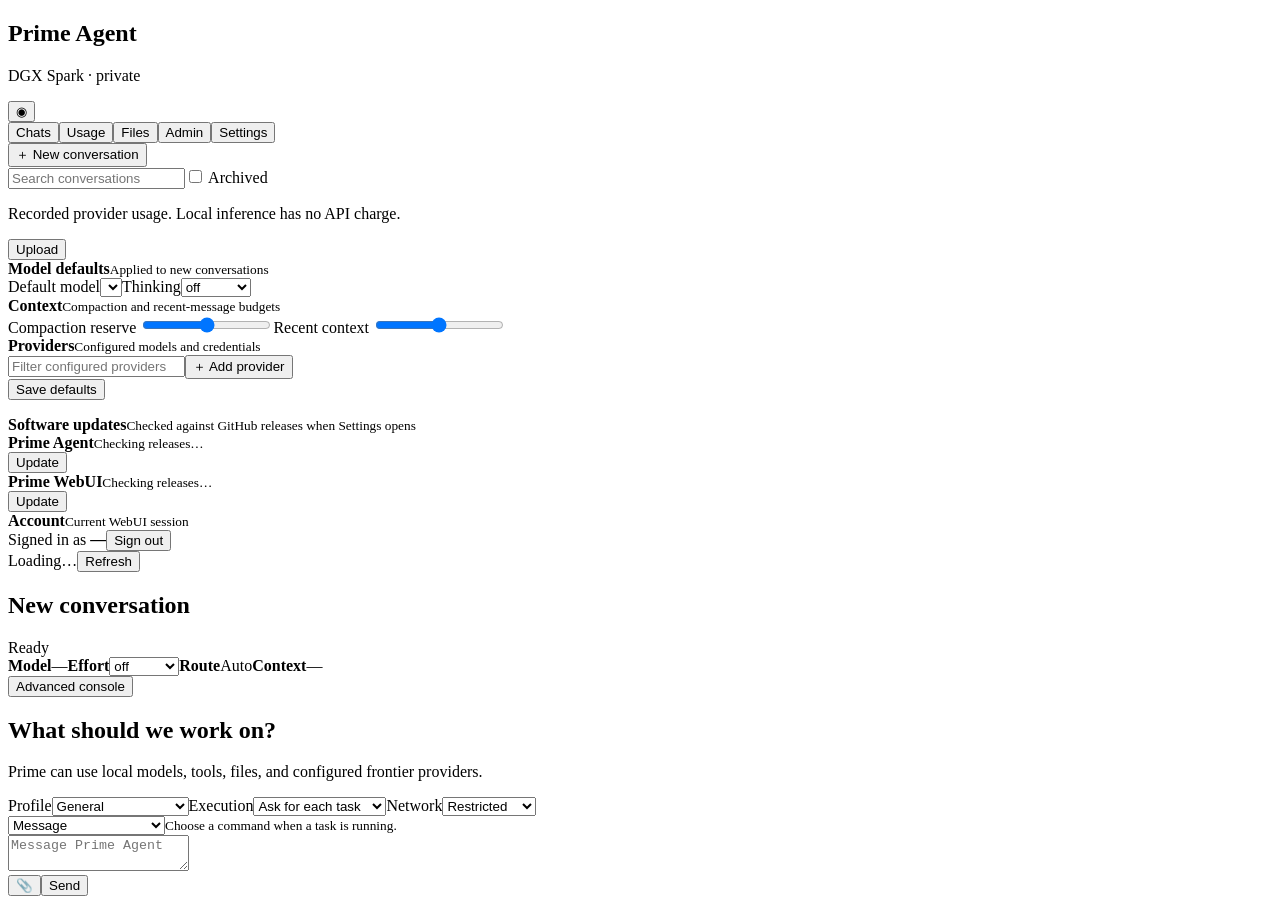
==== deploy/spark/dashboard/index.html @ f4540597 "Add guarded conversation file access" ====
<!doctype html>
<html lang="en"><head><meta charset="utf-8"><meta name="viewport" content="width=device-width,initial-scale=1"><title>Prime Agent</title><link rel="stylesheet" href="/assets/app-v2.css"><link rel="stylesheet" href="/assets/enhancements.css"></head>
<body>
<aside class="sidebar"><header class="brand"><span class="status-dot"></span><div><h1>Prime Agent</h1><p>DGX Spark · private</p></div><button id="activityToggle" title="Background activity">◉ <b id="activityBadge"></b></button></header><section id="monitor" class="monitor"></section><nav class="tabs"><button class="active" data-panel="conversations">Chats</button><button data-panel="usage">Usage</button><button data-panel="files">Files</button><button data-panel="admin">Admin</button><button data-panel="settings">Settings</button></nav><main>
<section id="conversations" class="panel active"><button id="newConversation" class="primary">＋ New conversation</button><div class="filters"><input id="conversationSearch" type="search" placeholder="Search conversations"><label><input id="showArchived" type="checkbox"> Archived</label></div><div id="bulkActions" class="bulk-actions" hidden><span id="bulkCount"></span><button id="bulkArchive">Archive</button><button id="bulkDelete" class="danger">Delete</button></div><div id="conversationList" class="conversation-list"></div></section>
<section id="usage" class="panel"><div id="usageRows"></div><p class="muted">Recorded provider usage. Local inference has no API charge.</p></section>
<section id="files" class="panel"><div class="file-head"><button id="uploadButton">Upload</button><input id="fileInput" type="file" multiple hidden><span id="fileQuota"></span></div><div id="fileList"></div></section>
<section id="admin" class="panel"><div id="adminContent"></div></section>
<section id="settings" class="panel"><div class="admin-section-head"><div><strong>Model defaults</strong><small>Applied to new conversations</small></div></div><div class="settings-card"><label>Default model<select id="model"></select></label><label>Thinking<select id="thinking"><option>off</option><option>minimal</option><option>low</option><option>medium</option><option>high</option><option>xhigh</option><option>max</option></select></label></div><div class="admin-section-head"><div><strong>Context</strong><small>Compaction and recent-message budgets</small></div></div><div class="settings-card range-settings"><label>Compaction reserve <output id="reserveValue"></output><input id="reserve" type="range" min="2048" max="32768" step="32"></label><label>Recent context <output id="recentValue"></output><input id="recent" type="range" min="2048" max="32768" step="32"></label></div><div class="admin-section-head"><div><strong>Providers</strong><small>Configured models and credentials</small></div></div><div class="settings-card"><div class="provider-tools"><input id="providerSearch" type="search" placeholder="Filter configured providers"><button id="addProvider" type="button">＋ Add provider</button></div><div id="providerList"></div><button id="saveSettings" class="primary">Save defaults</button><p id="saveStatus" class="muted"></p></div><section class="update-controls" aria-label="Software updates"><div class="admin-section-head"><div><strong>Software updates</strong><small>Checked against GitHub releases when Settings opens</small></div></div><div id="agentReleaseBanner" class="release-banner" hidden><strong></strong><small></small></div><div class="update-row settings-card"><div><strong>Prime Agent</strong><small id="agentUpdateStatus">Checking releases…</small></div><button id="updateAgent">Update</button></div><div id="webuiReleaseBanner" class="release-banner" hidden><strong></strong><small></small></div><div class="update-row settings-card"><div><strong>Prime WebUI</strong><small id="webuiUpdateStatus">Checking releases…</small></div><button id="updateWebui">Update</button></div></section><div class="admin-section-head"><div><strong>Account</strong><small>Current WebUI session</small></div></div><div class="settings-card account-row"><span>Signed in as <strong id="settingsIdentity">—</strong></span><button id="logout">Sign out</button></div></section>
</main><footer><span id="updated">Loading…</span><button id="refresh">Refresh</button></footer></aside><div id="sidebarResize" class="sidebar-resize" role="separator" aria-label="Resize sidebar" aria-orientation="vertical" aria-valuemin="260" aria-valuemax="700" aria-valuenow="370" tabindex="0" title="Drag to resize · double-click to reset"></div>
<section class="chat"><header class="chat-head"><div class="chat-heading"><h2 id="chatTitle">New conversation</h2><span id="chatMeta">Ready</span><div id="chatConfig" class="chat-config" aria-label="Active conversation configuration"><span class="config-pill"><b>Model</b><span id="activeModel">—</span></span><label class="config-pill effort-control"><b>Effort</b><select id="activeEffort" aria-label="Active conversation effort"><option>off</option><option>minimal</option><option>low</option><option>medium</option><option>high</option><option>xhigh</option><option>max</option></select></label><span class="config-pill" id="routePill" title="Routing is selected when the next message starts"><b>Route</b><span id="activeRoute">Auto</span></span><span class="config-pill"><b>Context</b><span id="activeContext">—</span></span></div></div><div class="chat-head-actions"><button id="renameConversation" hidden>Rename</button><button id="openConsole">Advanced console</button></div></header><div id="messages" class="messages"><div class="empty"><h2>What should we work on?</h2><p>Prime can use local models, tools, files, and configured frontier providers.</p></div></div><div id="attachments" class="attachments"></div><form id="composer"><div class="task-policy-row"><label>Profile<select id="taskProfile"><option value="general">General</option><option value="development">Development</option><option value="cad">CAD / 3D</option><option value="finance">Finance</option><option value="network-operations">Network operations</option><option value="review">Read-only review</option></select></label><label>Execution<select id="executionMode"><option value="prompt">Ask for each task</option><option value="task">Allow this task</option><option value="login">Allow until sign out</option><option value="deny">Deny</option></select></label><label>Network<select id="networkMode"><option value="restricted">Restricted</option><option value="internet">Internet</option><option value="lan">LAN / VPN</option><option value="full">Full network</option></select></label></div><div class="command-row"><select id="commandSelect" aria-label="Message command"><option value="message">Message</option><option value="steer">/steer · redirect now</option><option value="follow-up">/follow-up · queue next</option><option value="stop">/stop · end task</option></select><small id="commandHint">Choose a command when a task is running.</small></div><textarea id="prompt" rows="2" placeholder="Message Prime Agent" aria-label="Message Prime Agent"></textarea><div><button id="attachButton" type="button">📎</button><button id="stopTask" type="button" hidden>Stop</button><button class="send" type="submit">Send</button></div></form></section>
<section id="activityWindow" class="activity-window" hidden><header id="activityHandle"><div><strong>Background activity</strong><span id="activitySummary"></span></div><button id="activityMinimize">−</button></header><nav id="activityTabs"></nav><div id="activityBody"></div></section>
<dialog id="consoleDialog"><header><strong>Advanced Prime console</strong><button id="closeConsole">Close</button></header><iframe title="Advanced Prime console" data-src="/terminal/"></iframe></dialog><dialog id="previewDialog"><header><strong id="previewTitle">Preview</strong><button id="closePreview">Close</button></header><div id="previewBody"></div></dialog><dialog id="providerDialog" class="provider-dialog"><header><div><strong>Add or configure provider</strong><small>Credentials are write-only and never returned to the browser</small></div><button id="closeProviderDialog">Close</button></header><div class="provider-dialog-body"><input id="providerCatalogSearch" type="search" placeholder="Search all Prime providers"><div id="providerCatalog"></div><form id="providerForm" hidden><button id="providerBack" type="button">← All providers</button><div id="providerFormFields"></div><button class="primary" type="submit">Save provider</button><p id="providerFormStatus" class="muted"></p></form></div></dialog>
<dialog id="routingDialog" class="routing-dialog"><header><div><strong id="routingDialogTitle">Routing rule</strong><small>Routes requests only; it never grants execution or network access</small></div><button id="closeRoutingDialog" type="button">Close</button></header><form id="routingForm"><label>Name<input id="routingName" maxlength="80" required></label><div class="routing-form-grid"><label>Priority<input id="routingPriority" type="number" min="0" max="1000" value="500" required></label><label>Apply when<select id="routingScope"><option value="always">Always</option><option value="nemotron-default">Nemotron is default</option></select></label></div><label>Target model<select id="routingTarget" required></select></label><label>Trigger phrases<textarea id="routingTriggers" rows="8" maxlength="2500" placeholder="One literal phrase per line" required></textarea></label><label class="routing-enabled"><input id="routingEnabled" type="checkbox" checked> Enabled</label><div class="dialog-actions"><button id="cancelRouting" type="button">Cancel</button><button class="primary" type="submit">Save rule</button></div><p id="routingFormStatus" class="muted"></p></form></dialog>
<div id="conversationMenu" class="menu" hidden><button data-action="rename">Rename</button><button data-action="pin">Pin / unpin</button><button data-action="archive">Archive / restore</button><button data-action="duplicate">Duplicate</button><button data-action="export">Export</button><button data-action="delete" class="danger">Delete</button></div>
<dialog id="localPathDialog" class="routing-dialog local-path-dialog"><header><div><strong>Conversation files &amp; directories</strong><small>Read-only Spark-local access for this conversation</small></div><button id="closeLocalPathDialog" type="button">Close</button></header><form id="localPathForm"><label>Absolute paths<textarea id="localPaths" rows="9" maxlength="4200" placeholder="One Spark-local file or directory per line"></textarea></label><p class="muted">Up to eight paths under /home, /mnt, /media, /srv, or /opt. Credential and Prime state directories are blocked. Each task requires confirmation.</p><div class="dialog-actions"><button id="cancelLocalPaths" type="button">Cancel</button><button class="primary" type="submit">Save access</button></div><p id="localPathStatus" class="muted"></p></form></dialog>
<script src="/assets/app-v2.js"></script></body></html>
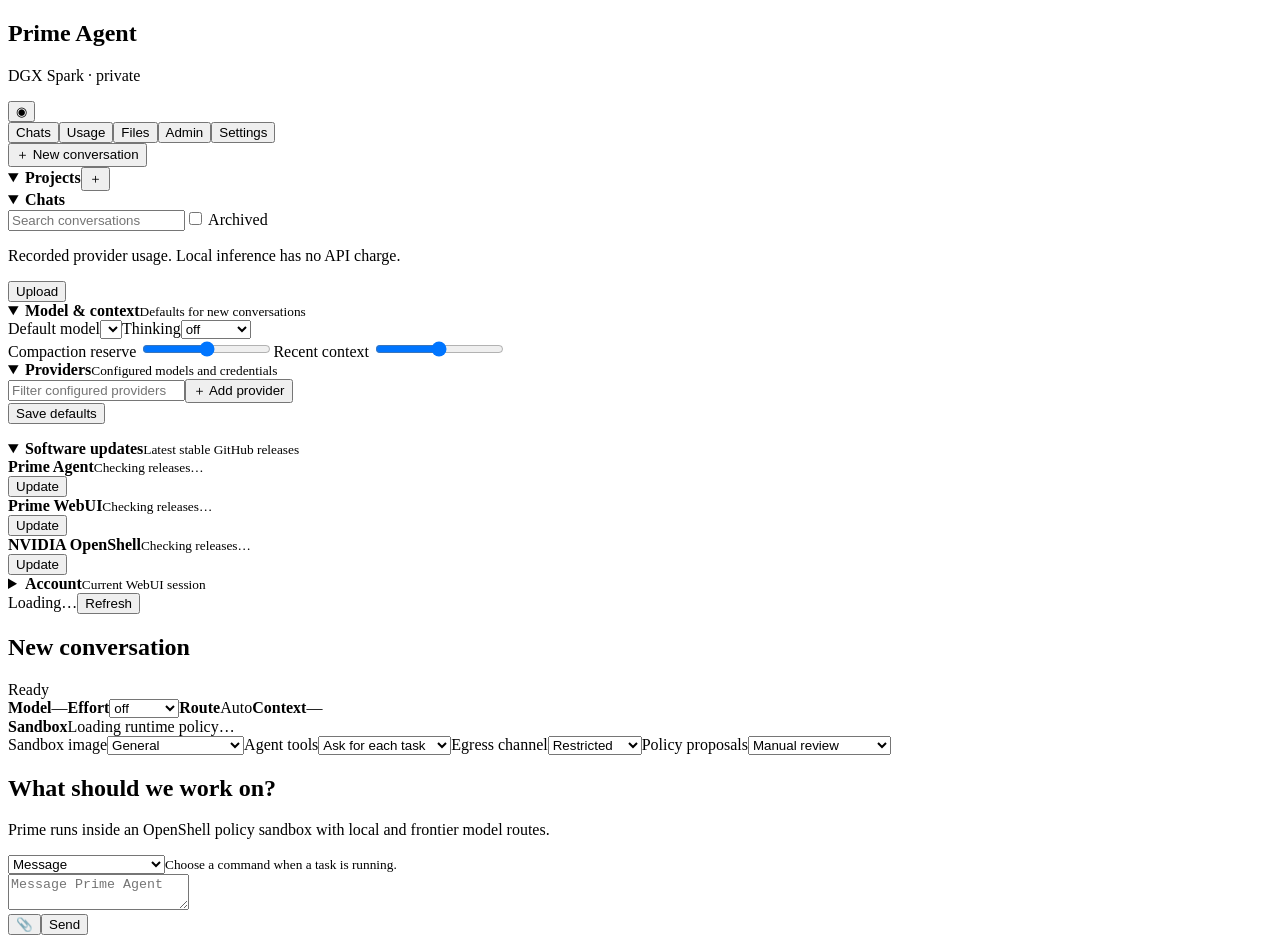
==== commit 8cb7e330: "Prepare OpenShell v0.5.0 release" ====
--- a/deploy/spark/dashboard/index.html
+++ b/deploy/spark/dashboard/index.html
@@ -2,16 +2,18 @@
 <html lang="en"><head><meta charset="utf-8"><meta name="viewport" content="width=device-width,initial-scale=1"><title>Prime Agent</title><link rel="stylesheet" href="/assets/app-v2.css"><link rel="stylesheet" href="/assets/enhancements.css"></head>
 <body>
 <aside class="sidebar"><header class="brand"><span class="status-dot"></span><div><h1>Prime Agent</h1><p>DGX Spark · private</p></div><button id="activityToggle" title="Background activity">◉ <b id="activityBadge"></b></button></header><section id="monitor" class="monitor"></section><nav class="tabs"><button class="active" data-panel="conversations">Chats</button><button data-panel="usage">Usage</button><button data-panel="files">Files</button><button data-panel="admin">Admin</button><button data-panel="settings">Settings</button></nav><main>
-<section id="conversations" class="panel active"><button id="newConversation" class="primary">＋ New conversation</button><div class="filters"><input id="conversationSearch" type="search" placeholder="Search conversations"><label><input id="showArchived" type="checkbox"> Archived</label></div><div id="bulkActions" class="bulk-actions" hidden><span id="bulkCount"></span><button id="bulkArchive">Archive</button><button id="bulkDelete" class="danger">Delete</button></div><div id="conversationList" class="conversation-list"></div></section>
+<section id="conversations" class="panel active"><button id="newConversation" class="primary">＋ New conversation</button><details class="sidebar-collapse" data-collapse-key="sidebar-projects" open><summary class="sidebar-section-head"><strong>Projects</strong><button id="newProject" title="New project">＋</button></summary><div id="projectList" class="project-list"></div></details><details class="sidebar-collapse" data-collapse-key="sidebar-chats" open><summary class="sidebar-section-head chat-section-head"><strong id="chatListTitle">Chats</strong><button id="showAllChats" hidden>All chats</button></summary><div class="filters"><input id="conversationSearch" type="search" placeholder="Search conversations"><label><input id="showArchived" type="checkbox"> Archived</label></div><div id="bulkActions" class="bulk-actions" hidden><span id="bulkCount"></span><button id="bulkArchive">Archive</button><button id="bulkDelete" class="danger">Delete</button></div><div id="conversationList" class="conversation-list"></div></details></section>
 <section id="usage" class="panel"><div id="usageRows"></div><p class="muted">Recorded provider usage. Local inference has no API charge.</p></section>
 <section id="files" class="panel"><div class="file-head"><button id="uploadButton">Upload</button><input id="fileInput" type="file" multiple hidden><span id="fileQuota"></span></div><div id="fileList"></div></section>
 <section id="admin" class="panel"><div id="adminContent"></div></section>
-<section id="settings" class="panel"><div class="admin-section-head"><div><strong>Model defaults</strong><small>Applied to new conversations</small></div></div><div class="settings-card"><label>Default model<select id="model"></select></label><label>Thinking<select id="thinking"><option>off</option><option>minimal</option><option>low</option><option>medium</option><option>high</option><option>xhigh</option><option>max</option></select></label></div><div class="admin-section-head"><div><strong>Context</strong><small>Compaction and recent-message budgets</small></div></div><div class="settings-card range-settings"><label>Compaction reserve <output id="reserveValue"></output><input id="reserve" type="range" min="2048" max="32768" step="32"></label><label>Recent context <output id="recentValue"></output><input id="recent" type="range" min="2048" max="32768" step="32"></label></div><div class="admin-section-head"><div><strong>Providers</strong><small>Configured models and credentials</small></div></div><div class="settings-card"><div class="provider-tools"><input id="providerSearch" type="search" placeholder="Filter configured providers"><button id="addProvider" type="button">＋ Add provider</button></div><div id="providerList"></div><button id="saveSettings" class="primary">Save defaults</button><p id="saveStatus" class="muted"></p></div><section class="update-controls" aria-label="Software updates"><div class="admin-section-head"><div><strong>Software updates</strong><small>Checked against GitHub releases when Settings opens</small></div></div><div id="agentReleaseBanner" class="release-banner" hidden><strong></strong><small></small></div><div class="update-row settings-card"><div><strong>Prime Agent</strong><small id="agentUpdateStatus">Checking releases…</small></div><button id="updateAgent">Update</button></div><div id="webuiReleaseBanner" class="release-banner" hidden><strong></strong><small></small></div><div class="update-row settings-card"><div><strong>Prime WebUI</strong><small id="webuiUpdateStatus">Checking releases…</small></div><button id="updateWebui">Update</button></div></section><div class="admin-section-head"><div><strong>Account</strong><small>Current WebUI session</small></div></div><div class="settings-card account-row"><span>Signed in as <strong id="settingsIdentity">—</strong></span><button id="logout">Sign out</button></div></section>
+<section id="settings" class="panel"><details class="collapsible-group" data-collapse-key="settings-model" open><summary><span><strong>Model &amp; context</strong><small>Defaults for new conversations</small></span></summary><div class="collapsible-body"><div class="settings-card"><label>Default model<select id="model"></select></label><label>Thinking<select id="thinking"><option>off</option><option>minimal</option><option>low</option><option>medium</option><option>high</option><option>xhigh</option><option>max</option></select></label></div><div class="settings-card range-settings"><label>Compaction reserve <output id="reserveValue"></output><input id="reserve" type="range" min="2048" max="32768" step="32"></label><label>Recent context <output id="recentValue"></output><input id="recent" type="range" min="2048" max="32768" step="32"></label></div></div></details><details class="collapsible-group" data-collapse-key="settings-providers" open><summary><span><strong>Providers</strong><small>Configured models and credentials</small></span></summary><div class="collapsible-body"><div class="settings-card"><div class="provider-tools"><input id="providerSearch" type="search" placeholder="Filter configured providers"><button id="addProvider" type="button">＋ Add provider</button></div><div id="providerList"></div><button id="saveSettings" class="primary">Save defaults</button><p id="saveStatus" class="muted"></p></div></div></details><details class="collapsible-group update-controls" data-collapse-key="settings-updates" aria-label="Software updates" open><summary><span><strong>Software updates</strong><small>Latest stable GitHub releases</small></span></summary><div class="collapsible-body"><div id="agentReleaseBanner" class="release-banner" hidden><strong></strong><small></small></div><div class="update-row settings-card"><div><strong>Prime Agent</strong><small id="agentUpdateStatus">Checking releases…</small></div><button id="updateAgent">Update</button></div><div id="webuiReleaseBanner" class="release-banner" hidden><strong></strong><small></small></div><div class="update-row settings-card"><div><strong>Prime WebUI</strong><small id="webuiUpdateStatus">Checking releases…</small></div><button id="updateWebui">Update</button></div><div id="openshellReleaseBanner" class="release-banner" hidden><strong></strong><small></small></div><div class="update-row settings-card"><div><strong>NVIDIA OpenShell</strong><small id="openshellUpdateStatus">Checking releases…</small></div><button id="updateOpenshell">Update</button></div></div></details><details class="collapsible-group" data-collapse-key="settings-account"><summary><span><strong>Account</strong><small>Current WebUI session</small></span></summary><div class="collapsible-body"><div class="settings-card account-row"><span>Signed in as <strong id="settingsIdentity">—</strong></span><button id="logout">Sign out</button></div></div></details></section>
 </main><footer><span id="updated">Loading…</span><button id="refresh">Refresh</button></footer></aside><div id="sidebarResize" class="sidebar-resize" role="separator" aria-label="Resize sidebar" aria-orientation="vertical" aria-valuemin="260" aria-valuemax="700" aria-valuenow="370" tabindex="0" title="Drag to resize · double-click to reset"></div>
-<section class="chat"><header class="chat-head"><div class="chat-heading"><h2 id="chatTitle">New conversation</h2><span id="chatMeta">Ready</span><div id="chatConfig" class="chat-config" aria-label="Active conversation configuration"><span class="config-pill"><b>Model</b><span id="activeModel">—</span></span><label class="config-pill effort-control"><b>Effort</b><select id="activeEffort" aria-label="Active conversation effort"><option>off</option><option>minimal</option><option>low</option><option>medium</option><option>high</option><option>xhigh</option><option>max</option></select></label><span class="config-pill" id="routePill" title="Routing is selected when the next message starts"><b>Route</b><span id="activeRoute">Auto</span></span><span class="config-pill"><b>Context</b><span id="activeContext">—</span></span></div></div><div class="chat-head-actions"><button id="renameConversation" hidden>Rename</button><button id="openConsole">Advanced console</button></div></header><div id="messages" class="messages"><div class="empty"><h2>What should we work on?</h2><p>Prime can use local models, tools, files, and configured frontier providers.</p></div></div><div id="attachments" class="attachments"></div><form id="composer"><div class="task-policy-row"><label>Profile<select id="taskProfile"><option value="general">General</option><option value="development">Development</option><option value="cad">CAD / 3D</option><option value="finance">Finance</option><option value="network-operations">Network operations</option><option value="review">Read-only review</option></select></label><label>Execution<select id="executionMode"><option value="prompt">Ask for each task</option><option value="task">Allow this task</option><option value="login">Allow until sign out</option><option value="deny">Deny</option></select></label><label>Network<select id="networkMode"><option value="restricted">Restricted</option><option value="internet">Internet</option><option value="lan">LAN / VPN</option><option value="full">Full network</option></select></label></div><div class="command-row"><select id="commandSelect" aria-label="Message command"><option value="message">Message</option><option value="steer">/steer · redirect now</option><option value="follow-up">/follow-up · queue next</option><option value="stop">/stop · end task</option></select><small id="commandHint">Choose a command when a task is running.</small></div><textarea id="prompt" rows="2" placeholder="Message Prime Agent" aria-label="Message Prime Agent"></textarea><div><button id="attachButton" type="button">📎</button><button id="stopTask" type="button" hidden>Stop</button><button class="send" type="submit">Send</button></div></form></section>
+<section class="chat"><header class="chat-head"><div class="chat-heading"><h2 id="chatTitle">New conversation</h2><span id="chatMeta">Ready</span><div id="chatConfig" class="chat-config" aria-label="Active conversation configuration"><span class="config-pill"><b>Model</b><span id="activeModel">—</span></span><label class="config-pill effort-control"><b>Effort</b><select id="activeEffort" aria-label="Active conversation effort"><option>off</option><option>minimal</option><option>low</option><option>medium</option><option>high</option><option>xhigh</option><option>max</option></select></label><span class="config-pill" id="routePill" title="Routing is selected when the next message starts"><b>Route</b><span id="activeRoute">Auto</span></span><span class="config-pill"><b>Context</b><span id="activeContext">—</span></span></div></div><div class="chat-head-actions"><button id="renameConversation" hidden>Rename</button><button id="openConsole" hidden>Advanced console</button></div></header><div class="conversation-toolbar" aria-label="Conversation controls"><div id="sandboxStatus" class="sandbox-status" role="status"><strong>Sandbox</strong><span>Loading runtime policy…</span></div><div class="task-policy-row"><label>Sandbox image<select id="taskProfile"><option value="general">General</option><option value="development">Development</option><option value="cad">CAD / 3D</option><option value="finance">Finance</option><option value="network-operations">Network operations</option><option value="review">Read-only review</option></select></label><label>Agent tools<select id="executionMode"><option value="prompt">Ask for each task</option><option value="task">Allow this task</option><option value="login">Allow until sign out</option><option value="deny">Deny</option></select></label><label>Egress channel<select id="networkMode"><option value="restricted">Restricted</option><option value="internet">Internet</option><option value="lan">LAN / VPN</option><option value="full">Full network</option></select></label><label>Policy proposals<select id="approvalMode"><option value="manual">Manual review</option><option value="auto">Auto if proof is clean</option></select></label></div></div><div id="messages" class="messages"><div class="empty"><h2>What should we work on?</h2><p>Prime runs inside an OpenShell policy sandbox with local and frontier model routes.</p></div></div><div id="attachments" class="attachments"></div><form id="composer"><div class="command-row"><select id="commandSelect" aria-label="Message command"><option value="message">Message</option><option value="steer">/steer · redirect now</option><option value="follow-up">/follow-up · queue next</option><option value="stop">/stop · end task</option></select><small id="commandHint">Choose a command when a task is running.</small></div><textarea id="prompt" rows="2" placeholder="Message Prime Agent" aria-label="Message Prime Agent"></textarea><div><button id="attachButton" type="button">📎</button><button id="stopTask" type="button" hidden>Stop</button><button class="send" type="submit">Send</button></div></form></section>
 <section id="activityWindow" class="activity-window" hidden><header id="activityHandle"><div><strong>Background activity</strong><span id="activitySummary"></span></div><button id="activityMinimize">−</button></header><nav id="activityTabs"></nav><div id="activityBody"></div></section>
 <dialog id="consoleDialog"><header><strong>Advanced Prime console</strong><button id="closeConsole">Close</button></header><iframe title="Advanced Prime console" data-src="/terminal/"></iframe></dialog><dialog id="previewDialog"><header><strong id="previewTitle">Preview</strong><button id="closePreview">Close</button></header><div id="previewBody"></div></dialog><dialog id="providerDialog" class="provider-dialog"><header><div><strong>Add or configure provider</strong><small>Credentials are write-only and never returned to the browser</small></div><button id="closeProviderDialog">Close</button></header><div class="provider-dialog-body"><input id="providerCatalogSearch" type="search" placeholder="Search all Prime providers"><div id="providerCatalog"></div><form id="providerForm" hidden><button id="providerBack" type="button">← All providers</button><div id="providerFormFields"></div><button class="primary" type="submit">Save provider</button><p id="providerFormStatus" class="muted"></p></form></div></dialog>
 <dialog id="routingDialog" class="routing-dialog"><header><div><strong id="routingDialogTitle">Routing rule</strong><small>Routes requests only; it never grants execution or network access</small></div><button id="closeRoutingDialog" type="button">Close</button></header><form id="routingForm"><label>Name<input id="routingName" maxlength="80" required></label><div class="routing-form-grid"><label>Priority<input id="routingPriority" type="number" min="0" max="1000" value="500" required></label><label>Apply when<select id="routingScope"><option value="always">Always</option><option value="nemotron-default">Nemotron is default</option></select></label></div><label>Target model<select id="routingTarget" required></select></label><label>Trigger phrases<textarea id="routingTriggers" rows="8" maxlength="2500" placeholder="One literal phrase per line" required></textarea></label><label class="routing-enabled"><input id="routingEnabled" type="checkbox" checked> Enabled</label><div class="dialog-actions"><button id="cancelRouting" type="button">Cancel</button><button class="primary" type="submit">Save rule</button></div><p id="routingFormStatus" class="muted"></p></form></dialog>
-<div id="conversationMenu" class="menu" hidden><button data-action="rename">Rename</button><button data-action="pin">Pin / unpin</button><button data-action="archive">Archive / restore</button><button data-action="duplicate">Duplicate</button><button data-action="export">Export</button><button data-action="delete" class="danger">Delete</button></div>
-<dialog id="localPathDialog" class="routing-dialog local-path-dialog"><header><div><strong>Conversation files &amp; directories</strong><small>Read-only Spark-local access for this conversation</small></div><button id="closeLocalPathDialog" type="button">Close</button></header><form id="localPathForm"><label>Absolute paths<textarea id="localPaths" rows="9" maxlength="4200" placeholder="One Spark-local file or directory per line"></textarea></label><p class="muted">Up to eight paths under /home, /mnt, /media, /srv, or /opt. Credential and Prime state directories are blocked. Each task requires confirmation.</p><div class="dialog-actions"><button id="cancelLocalPaths" type="button">Cancel</button><button class="primary" type="submit">Save access</button></div><p id="localPathStatus" class="muted"></p></form></dialog>
+<div id="conversationMenu" class="menu" hidden><button data-action="rename">Rename</button><button data-action="promote">Add to project…</button><button data-action="remove-project">Remove from project</button><button data-action="pin">Pin / unpin</button><button data-action="archive">Archive / restore</button><button data-action="duplicate">Duplicate</button><button data-action="export">Export</button><button data-action="delete" class="danger">Delete</button></div><div id="projectMenu" class="menu" hidden><button data-action="edit">Project settings</button><button data-action="pin">Pin / unpin</button><button data-action="delete" class="danger">Delete project</button></div>
+<dialog id="promoteDialog" class="routing-dialog promote-dialog"><header><div><strong>Add conversation to a project</strong><small>Carry the chat, its settings, and related uploaded assets together</small></div><button id="closePromoteDialog" type="button">Close</button></header><form id="promoteForm"><p id="promoteSummary" class="promotion-summary"></p><label>Destination<select id="promotionDestination"></select></label><div id="promotionNewFields"><label>New project name<input id="promotionName" maxlength="80" required></label><div class="project-appearance"><label>Icon<select id="promotionIcon"><option value="folder">Folder</option><option value="code">Code</option><option value="document">Document</option><option value="chart">Chart</option><option value="idea">Idea</option><option value="tools">Tools</option></select></label><label>Color<select id="promotionColor"><option value="blue">Blue</option><option value="green">Green</option><option value="violet">Violet</option><option value="orange">Orange</option><option value="rose">Rose</option><option value="gray">Gray</option></select></label></div><label>Project instructions<textarea id="promotionInstructions" rows="5" maxlength="8000" placeholder="Optional shared instructions for this new project"></textarea></label><p class="muted">The conversation's current controls become defaults for future chats in the new project.</p></div><p id="promotionExistingNote" class="muted" hidden>The conversation keeps its own controls. Related assets are merged into the existing project without changing that project's defaults.</p><div class="dialog-actions"><button id="cancelPromote" type="button">Cancel</button><button class="primary" type="submit">Add to project</button></div><p id="promoteStatus" class="muted"></p></form></dialog>
+<dialog id="projectDialog" class="routing-dialog project-dialog"><header><div><strong id="projectDialogTitle">New project</strong><small>Shared instructions, sources, and defaults apply to new chats in this project</small></div><button id="closeProjectDialog" type="button">Close</button></header><form id="projectForm"><label>Name<input id="projectName" maxlength="80" required></label><div class="project-appearance"><label>Icon<select id="projectIcon"><option value="folder">Folder</option><option value="code">Code</option><option value="document">Document</option><option value="chart">Chart</option><option value="idea">Idea</option><option value="tools">Tools</option></select></label><label>Color<select id="projectColor"><option value="blue">Blue</option><option value="green">Green</option><option value="violet">Violet</option><option value="orange">Orange</option><option value="rose">Rose</option><option value="gray">Gray</option></select></label></div><label>Project instructions<textarea id="projectInstructions" rows="7" maxlength="8000" placeholder="Describe the goal, conventions, and how Prime should work in this project."></textarea></label><fieldset><legend>Conversation defaults</legend><p class="muted">New chats start with these controls. Changing a chat later affects only that chat.</p><div class="project-policy-grid"><label>Sandbox image<select id="projectTaskProfile"><option value="general">General</option><option value="development">Development</option><option value="cad">CAD / 3D</option><option value="finance">Finance</option><option value="network-operations">Network operations</option><option value="review">Read-only review</option></select></label><label>Agent tools<select id="projectExecutionMode"><option value="prompt">Ask for each task</option><option value="task">Allow this task</option><option value="login">Allow until sign out</option><option value="deny">Deny</option></select></label><label>Egress channel<select id="projectNetworkMode"><option value="restricted">Restricted</option><option value="internet">Internet</option><option value="lan">LAN / VPN</option><option value="full">Full network</option></select></label><label>Policy proposals<select id="projectApprovalMode"><option value="manual">Manual review</option><option value="auto">Auto if proof is clean</option></select></label></div><label id="projectLocalPathsRow">Spark files &amp; directories<textarea id="projectLocalPaths" rows="4" maxlength="4200" placeholder="One absolute path per line (up to eight)"></textarea></label><p class="muted">Access remains read-only and still requires confirmation when each task starts.</p></fieldset><fieldset><legend>Project sources</legend><p class="muted">Choose uploaded files that should be available in every project chat.</p><div id="projectSourceList" class="project-source-list"></div></fieldset><label class="project-pin"><input id="projectPinned" type="checkbox"> Pin project in sidebar</label><div class="dialog-actions"><button id="cancelProject" type="button">Cancel</button><button class="primary" type="submit">Save project</button></div><p id="projectFormStatus" class="muted"></p></form></dialog>
+<dialog id="localPathDialog" class="routing-dialog local-path-dialog"><header><div><strong>Conversation files &amp; directories</strong><small>Read-only Spark-local access for this conversation</small></div><button id="closeLocalPathDialog" type="button">Close</button></header><form id="localPathForm"><label>Absolute paths<textarea id="localPaths" rows="9" maxlength="4200" placeholder="One Spark-local file or directory per line"></textarea></label><p class="muted">Up to eight paths under /mnt, /media, /srv, or /opt. OpenShell adds each approved path to that task's static read-only filesystem policy. Credential and Prime state directories are blocked. Each task requires confirmation.</p><div class="dialog-actions"><button id="cancelLocalPaths" type="button">Cancel</button><button class="primary" type="submit">Save access</button></div><p id="localPathStatus" class="muted"></p></form></dialog>
 <script src="/assets/app-v2.js"></script></body></html>
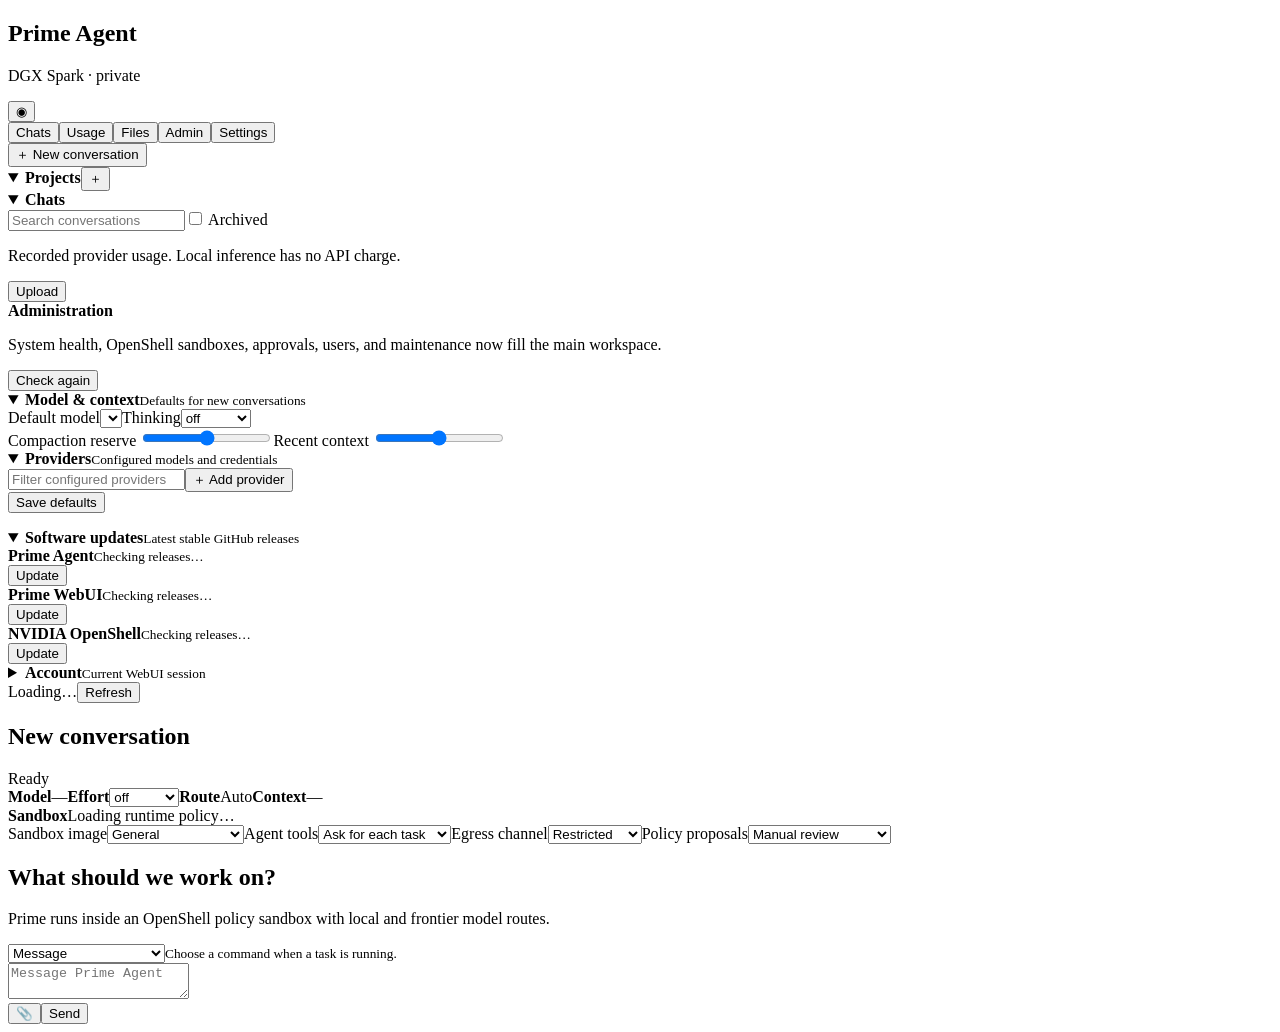
==== commit 5fa26d0c: "Release v0.5.47: repair OpenShell workflows and route code to Qwen" ====
--- a/deploy/spark/dashboard/index.html
+++ b/deploy/spark/dashboard/index.html
@@ -1,19 +1,22 @@
 <!doctype html>
-<html lang="en"><head><meta charset="utf-8"><meta name="viewport" content="width=device-width,initial-scale=1"><title>Prime Agent</title><link rel="stylesheet" href="/assets/app-v2.css"><link rel="stylesheet" href="/assets/enhancements.css"></head>
+<html lang="en"><head><meta charset="utf-8"><meta name="viewport" content="width=device-width,initial-scale=1"><title>Prime Agent</title><link rel="stylesheet" href="/assets/app-v2.css"><link rel="stylesheet" href="/assets/enhancements.css"><link rel="stylesheet" href="/assets/skill-governance.css"></head>
 <body>
 <aside class="sidebar"><header class="brand"><span class="status-dot"></span><div><h1>Prime Agent</h1><p>DGX Spark · private</p></div><button id="activityToggle" title="Background activity">◉ <b id="activityBadge"></b></button></header><section id="monitor" class="monitor"></section><nav class="tabs"><button class="active" data-panel="conversations">Chats</button><button data-panel="usage">Usage</button><button data-panel="files">Files</button><button data-panel="admin">Admin</button><button data-panel="settings">Settings</button></nav><main>
 <section id="conversations" class="panel active"><button id="newConversation" class="primary">＋ New conversation</button><details class="sidebar-collapse" data-collapse-key="sidebar-projects" open><summary class="sidebar-section-head"><strong>Projects</strong><button id="newProject" title="New project">＋</button></summary><div id="projectList" class="project-list"></div></details><details class="sidebar-collapse" data-collapse-key="sidebar-chats" open><summary class="sidebar-section-head chat-section-head"><strong id="chatListTitle">Chats</strong><button id="showAllChats" hidden>All chats</button></summary><div class="filters"><input id="conversationSearch" type="search" placeholder="Search conversations"><label><input id="showArchived" type="checkbox"> Archived</label></div><div id="bulkActions" class="bulk-actions" hidden><span id="bulkCount"></span><button id="bulkArchive">Archive</button><button id="bulkDelete" class="danger">Delete</button></div><div id="conversationList" class="conversation-list"></div></details></section>
 <section id="usage" class="panel"><div id="usageRows"></div><p class="muted">Recorded provider usage. Local inference has no API charge.</p></section>
 <section id="files" class="panel"><div class="file-head"><button id="uploadButton">Upload</button><input id="fileInput" type="file" multiple hidden><span id="fileQuota"></span></div><div id="fileList"></div></section>
-<section id="admin" class="panel"><div id="adminContent"></div></section>
+<section id="admin" class="panel"><div class="admin-sidebar-intro"><strong>Administration</strong><p>System health, OpenShell sandboxes, approvals, users, and maintenance now fill the main workspace.</p><button id="adminRefresh" type="button">Check again</button></div></section>
 <section id="settings" class="panel"><details class="collapsible-group" data-collapse-key="settings-model" open><summary><span><strong>Model &amp; context</strong><small>Defaults for new conversations</small></span></summary><div class="collapsible-body"><div class="settings-card"><label>Default model<select id="model"></select></label><label>Thinking<select id="thinking"><option>off</option><option>minimal</option><option>low</option><option>medium</option><option>high</option><option>xhigh</option><option>max</option></select></label></div><div class="settings-card range-settings"><label>Compaction reserve <output id="reserveValue"></output><input id="reserve" type="range" min="2048" max="32768" step="32"></label><label>Recent context <output id="recentValue"></output><input id="recent" type="range" min="2048" max="32768" step="32"></label></div></div></details><details class="collapsible-group" data-collapse-key="settings-providers" open><summary><span><strong>Providers</strong><small>Configured models and credentials</small></span></summary><div class="collapsible-body"><div class="settings-card"><div class="provider-tools"><input id="providerSearch" type="search" placeholder="Filter configured providers"><button id="addProvider" type="button">＋ Add provider</button></div><div id="providerList"></div><button id="saveSettings" class="primary">Save defaults</button><p id="saveStatus" class="muted"></p></div></div></details><details class="collapsible-group update-controls" data-collapse-key="settings-updates" aria-label="Software updates" open><summary><span><strong>Software updates</strong><small>Latest stable GitHub releases</small></span></summary><div class="collapsible-body"><div id="agentReleaseBanner" class="release-banner" hidden><strong></strong><small></small></div><div class="update-row settings-card"><div><strong>Prime Agent</strong><small id="agentUpdateStatus">Checking releases…</small></div><button id="updateAgent">Update</button></div><div id="webuiReleaseBanner" class="release-banner" hidden><strong></strong><small></small></div><div class="update-row settings-card"><div><strong>Prime WebUI</strong><small id="webuiUpdateStatus">Checking releases…</small></div><button id="updateWebui">Update</button></div><div id="openshellReleaseBanner" class="release-banner" hidden><strong></strong><small></small></div><div class="update-row settings-card"><div><strong>NVIDIA OpenShell</strong><small id="openshellUpdateStatus">Checking releases…</small></div><button id="updateOpenshell">Update</button></div></div></details><details class="collapsible-group" data-collapse-key="settings-account"><summary><span><strong>Account</strong><small>Current WebUI session</small></span></summary><div class="collapsible-body"><div class="settings-card account-row"><span>Signed in as <strong id="settingsIdentity">—</strong></span><button id="logout">Sign out</button></div></div></details></section>
 </main><footer><span id="updated">Loading…</span><button id="refresh">Refresh</button></footer></aside><div id="sidebarResize" class="sidebar-resize" role="separator" aria-label="Resize sidebar" aria-orientation="vertical" aria-valuemin="260" aria-valuemax="700" aria-valuenow="370" tabindex="0" title="Drag to resize · double-click to reset"></div>
-<section class="chat"><header class="chat-head"><div class="chat-heading"><h2 id="chatTitle">New conversation</h2><span id="chatMeta">Ready</span><div id="chatConfig" class="chat-config" aria-label="Active conversation configuration"><span class="config-pill"><b>Model</b><span id="activeModel">—</span></span><label class="config-pill effort-control"><b>Effort</b><select id="activeEffort" aria-label="Active conversation effort"><option>off</option><option>minimal</option><option>low</option><option>medium</option><option>high</option><option>xhigh</option><option>max</option></select></label><span class="config-pill" id="routePill" title="Routing is selected when the next message starts"><b>Route</b><span id="activeRoute">Auto</span></span><span class="config-pill"><b>Context</b><span id="activeContext">—</span></span></div></div><div class="chat-head-actions"><button id="renameConversation" hidden>Rename</button><button id="openConsole" hidden>Advanced console</button></div></header><div class="conversation-toolbar" aria-label="Conversation controls"><div id="sandboxStatus" class="sandbox-status" role="status"><strong>Sandbox</strong><span>Loading runtime policy…</span></div><div class="task-policy-row"><label>Sandbox image<select id="taskProfile"><option value="general">General</option><option value="development">Development</option><option value="cad">CAD / 3D</option><option value="finance">Finance</option><option value="network-operations">Network operations</option><option value="review">Read-only review</option></select></label><label>Agent tools<select id="executionMode"><option value="prompt">Ask for each task</option><option value="task">Allow this task</option><option value="login">Allow until sign out</option><option value="deny">Deny</option></select></label><label>Egress channel<select id="networkMode"><option value="restricted">Restricted</option><option value="internet">Internet</option><option value="lan">LAN / VPN</option><option value="full">Full network</option></select></label><label>Policy proposals<select id="approvalMode"><option value="manual">Manual review</option><option value="auto">Auto if proof is clean</option></select></label></div></div><div id="messages" class="messages"><div class="empty"><h2>What should we work on?</h2><p>Prime runs inside an OpenShell policy sandbox with local and frontier model routes.</p></div></div><div id="attachments" class="attachments"></div><form id="composer"><div class="command-row"><select id="commandSelect" aria-label="Message command"><option value="message">Message</option><option value="steer">/steer · redirect now</option><option value="follow-up">/follow-up · queue next</option><option value="stop">/stop · end task</option></select><small id="commandHint">Choose a command when a task is running.</small></div><textarea id="prompt" rows="2" placeholder="Message Prime Agent" aria-label="Message Prime Agent"></textarea><div><button id="attachButton" type="button">📎</button><button id="stopTask" type="button" hidden>Stop</button><button class="send" type="submit">Send</button></div></form></section>
+<section class="chat"><header class="chat-head"><div class="chat-heading"><h2 id="chatTitle">New conversation</h2><span id="chatMeta">Ready</span><div id="chatConfig" class="chat-config" aria-label="Active conversation configuration"><span class="config-pill"><b>Model</b><span id="activeModel">—</span></span><label class="config-pill effort-control"><b>Effort</b><select id="activeEffort" aria-label="Active conversation effort"><option>off</option><option>minimal</option><option>low</option><option>medium</option><option>high</option><option>xhigh</option><option>max</option></select></label><span class="config-pill" id="routePill" title="Routing is selected when the next message starts"><b>Route</b><span id="activeRoute">Auto</span></span><span class="config-pill"><b>Context</b><span id="activeContext">—</span></span></div></div><div class="chat-head-actions"><button id="projectConversation" hidden>Project…</button><button id="renameConversation" hidden>Rename</button><button id="openConsole" hidden>Advanced console</button></div></header><div class="conversation-toolbar" aria-label="Conversation controls"><div id="sandboxStatus" class="sandbox-status" role="status"><strong>Sandbox</strong><span>Loading runtime policy…</span></div><div class="task-policy-row"><label>Sandbox image<select id="taskProfile"><option value="general">General</option><option value="development">Development</option><option value="cad">CAD / 3D</option><option value="finance">Finance</option><option value="network-operations">Network operations</option><option value="review">Read-only review</option></select></label><label>Agent tools<select id="executionMode"><option value="prompt">Ask for each task</option><option value="task">Allow this task</option><option value="login">Allow until sign out</option><option value="deny">Deny</option></select></label><label>Egress channel<select id="networkMode"><option value="restricted">Restricted</option><option value="internet">Internet</option><option value="lan">LAN / VPN</option><option value="full">Full network</option></select></label><label>Policy proposals<select id="approvalMode"><option value="manual">Manual review</option><option value="auto">Auto if proof is clean</option></select></label></div></div><div id="messages" class="messages"><div class="empty"><h2>What should we work on?</h2><p>Prime runs inside an OpenShell policy sandbox with local and frontier model routes.</p></div></div><div id="attachments" class="attachments"></div><form id="composer"><div class="command-row"><select id="commandSelect" aria-label="Message command"><option value="message">Message</option><option value="steer">/steer · redirect now</option><option value="follow-up">/follow-up · queue next</option><option value="stop">/stop · end task</option></select><small id="commandHint">Choose a command when a task is running.</small></div><textarea id="prompt" rows="2" placeholder="Message Prime Agent" aria-label="Message Prime Agent"></textarea><div><button id="attachButton" type="button">📎</button><button id="stopTask" type="button" hidden>Stop</button><button class="send" type="submit">Send</button></div></form></section>
+<section id="adminWorkspace" class="admin-workspace" hidden><header class="admin-workspace-head"><div><h2>Administration</h2><p>Review system health and leftover OpenShell work before making changes.</p></div><button id="adminWorkspaceRefresh" type="button">Check again</button></header><div class="admin-workspace-scroll"><div id="adminContent"></div></div></section>
 <section id="activityWindow" class="activity-window" hidden><header id="activityHandle"><div><strong>Background activity</strong><span id="activitySummary"></span></div><button id="activityMinimize">−</button></header><nav id="activityTabs"></nav><div id="activityBody"></div></section>
+<dialog id="taskLogDialog" class="task-log-dialog"><header><div><strong>Complete task output</strong><small id="taskLogStatus">Loading redacted runtime output…</small></div><div><a id="taskLogDownload" download>Download</a><button id="closeTaskLog" type="button">Close</button></div></header><pre id="taskLogOutput"></pre></dialog>
 <dialog id="consoleDialog"><header><strong>Advanced Prime console</strong><button id="closeConsole">Close</button></header><iframe title="Advanced Prime console" data-src="/terminal/"></iframe></dialog><dialog id="previewDialog"><header><strong id="previewTitle">Preview</strong><button id="closePreview">Close</button></header><div id="previewBody"></div></dialog><dialog id="providerDialog" class="provider-dialog"><header><div><strong>Add or configure provider</strong><small>Credentials are write-only and never returned to the browser</small></div><button id="closeProviderDialog">Close</button></header><div class="provider-dialog-body"><input id="providerCatalogSearch" type="search" placeholder="Search all Prime providers"><div id="providerCatalog"></div><form id="providerForm" hidden><button id="providerBack" type="button">← All providers</button><div id="providerFormFields"></div><button class="primary" type="submit">Save provider</button><p id="providerFormStatus" class="muted"></p></form></div></dialog>
 <dialog id="routingDialog" class="routing-dialog"><header><div><strong id="routingDialogTitle">Routing rule</strong><small>Routes requests only; it never grants execution or network access</small></div><button id="closeRoutingDialog" type="button">Close</button></header><form id="routingForm"><label>Name<input id="routingName" maxlength="80" required></label><div class="routing-form-grid"><label>Priority<input id="routingPriority" type="number" min="0" max="1000" value="500" required></label><label>Apply when<select id="routingScope"><option value="always">Always</option><option value="nemotron-default">Nemotron is default</option></select></label></div><label>Target model<select id="routingTarget" required></select></label><label>Trigger phrases<textarea id="routingTriggers" rows="8" maxlength="2500" placeholder="One literal phrase per line" required></textarea></label><label class="routing-enabled"><input id="routingEnabled" type="checkbox" checked> Enabled</label><div class="dialog-actions"><button id="cancelRouting" type="button">Cancel</button><button class="primary" type="submit">Save rule</button></div><p id="routingFormStatus" class="muted"></p></form></dialog>
 <div id="conversationMenu" class="menu" hidden><button data-action="rename">Rename</button><button data-action="promote">Add to project…</button><button data-action="remove-project">Remove from project</button><button data-action="pin">Pin / unpin</button><button data-action="archive">Archive / restore</button><button data-action="duplicate">Duplicate</button><button data-action="export">Export</button><button data-action="delete" class="danger">Delete</button></div><div id="projectMenu" class="menu" hidden><button data-action="edit">Project settings</button><button data-action="pin">Pin / unpin</button><button data-action="delete" class="danger">Delete project</button></div>
 <dialog id="promoteDialog" class="routing-dialog promote-dialog"><header><div><strong>Add conversation to a project</strong><small>Carry the chat, its settings, and related uploaded assets together</small></div><button id="closePromoteDialog" type="button">Close</button></header><form id="promoteForm"><p id="promoteSummary" class="promotion-summary"></p><label>Destination<select id="promotionDestination"></select></label><div id="promotionNewFields"><label>New project name<input id="promotionName" maxlength="80" required></label><div class="project-appearance"><label>Icon<select id="promotionIcon"><option value="folder">Folder</option><option value="code">Code</option><option value="document">Document</option><option value="chart">Chart</option><option value="idea">Idea</option><option value="tools">Tools</option></select></label><label>Color<select id="promotionColor"><option value="blue">Blue</option><option value="green">Green</option><option value="violet">Violet</option><option value="orange">Orange</option><option value="rose">Rose</option><option value="gray">Gray</option></select></label></div><label>Project instructions<textarea id="promotionInstructions" rows="5" maxlength="8000" placeholder="Optional shared instructions for this new project"></textarea></label><p class="muted">The conversation's current controls become defaults for future chats in the new project.</p></div><p id="promotionExistingNote" class="muted" hidden>The conversation keeps its own controls. Related assets are merged into the existing project without changing that project's defaults.</p><div class="dialog-actions"><button id="cancelPromote" type="button">Cancel</button><button class="primary" type="submit">Add to project</button></div><p id="promoteStatus" class="muted"></p></form></dialog>
 <dialog id="projectDialog" class="routing-dialog project-dialog"><header><div><strong id="projectDialogTitle">New project</strong><small>Shared instructions, sources, and defaults apply to new chats in this project</small></div><button id="closeProjectDialog" type="button">Close</button></header><form id="projectForm"><label>Name<input id="projectName" maxlength="80" required></label><div class="project-appearance"><label>Icon<select id="projectIcon"><option value="folder">Folder</option><option value="code">Code</option><option value="document">Document</option><option value="chart">Chart</option><option value="idea">Idea</option><option value="tools">Tools</option></select></label><label>Color<select id="projectColor"><option value="blue">Blue</option><option value="green">Green</option><option value="violet">Violet</option><option value="orange">Orange</option><option value="rose">Rose</option><option value="gray">Gray</option></select></label></div><label>Project instructions<textarea id="projectInstructions" rows="7" maxlength="8000" placeholder="Describe the goal, conventions, and how Prime should work in this project."></textarea></label><fieldset><legend>Conversation defaults</legend><p class="muted">New chats start with these controls. Changing a chat later affects only that chat.</p><div class="project-policy-grid"><label>Sandbox image<select id="projectTaskProfile"><option value="general">General</option><option value="development">Development</option><option value="cad">CAD / 3D</option><option value="finance">Finance</option><option value="network-operations">Network operations</option><option value="review">Read-only review</option></select></label><label>Agent tools<select id="projectExecutionMode"><option value="prompt">Ask for each task</option><option value="task">Allow this task</option><option value="login">Allow until sign out</option><option value="deny">Deny</option></select></label><label>Egress channel<select id="projectNetworkMode"><option value="restricted">Restricted</option><option value="internet">Internet</option><option value="lan">LAN / VPN</option><option value="full">Full network</option></select></label><label>Policy proposals<select id="projectApprovalMode"><option value="manual">Manual review</option><option value="auto">Auto if proof is clean</option></select></label></div><label id="projectLocalPathsRow">Spark files &amp; directories<textarea id="projectLocalPaths" rows="4" maxlength="4200" placeholder="One absolute path per line (up to eight)"></textarea></label><p class="muted">Access remains read-only and still requires confirmation when each task starts.</p></fieldset><fieldset><legend>Project sources</legend><p class="muted">Choose uploaded files that should be available in every project chat.</p><div id="projectSourceList" class="project-source-list"></div></fieldset><label class="project-pin"><input id="projectPinned" type="checkbox"> Pin project in sidebar</label><div class="dialog-actions"><button id="cancelProject" type="button">Cancel</button><button class="primary" type="submit">Save project</button></div><p id="projectFormStatus" class="muted"></p></form></dialog>
 <dialog id="localPathDialog" class="routing-dialog local-path-dialog"><header><div><strong>Conversation files &amp; directories</strong><small>Read-only Spark-local access for this conversation</small></div><button id="closeLocalPathDialog" type="button">Close</button></header><form id="localPathForm"><label>Absolute paths<textarea id="localPaths" rows="9" maxlength="4200" placeholder="One Spark-local file or directory per line"></textarea></label><p class="muted">Up to eight paths under /mnt, /media, /srv, or /opt. OpenShell adds each approved path to that task's static read-only filesystem policy. Credential and Prime state directories are blocked. Each task requires confirmation.</p><div class="dialog-actions"><button id="cancelLocalPaths" type="button">Cancel</button><button class="primary" type="submit">Save access</button></div><p id="localPathStatus" class="muted"></p></form></dialog>
+<dialog id="skillRequestDialog" class="routing-dialog skill-dialog"><header><div><strong>Request a skill</strong><small>An administrator reviews the source, access, and dependencies before it is enabled</small></div><button id="closeSkillDialog" type="button">Close</button></header><form id="skillRequestForm"><label>Name<input id="skillName" maxlength="80" required></label><label>Description<textarea id="skillDescription" rows="3" maxlength="1000" placeholder="What should this skill help Prime do?"></textarea></label><label>Skill ZIP<input id="skillArchive" type="file" accept=".zip,application/zip" required></label><label>Project<select id="skillProject"><option value="">Personal skill (available to your projects)</option></select></label><fieldset><legend>Requested access</legend><label class="skill-check"><input type="checkbox" name="skillPermission" value="instructions" checked> Instructions only</label><label class="skill-check"><input type="checkbox" name="skillPermission" value="execution"> Run project commands</label><label class="skill-check"><input type="checkbox" name="skillPermission" value="internet"> Internet access</label><label class="skill-check"><input type="checkbox" name="skillPermission" value="local-files"> Spark-local files</label><label class="skill-check"><input type="checkbox" name="skillPermission" value="credentials"> Credentials</label></fieldset><label>Project dependencies<textarea id="skillDependencies" rows="3" placeholder="One Python or npm dependency per line"></textarea></label><label>New system tools<textarea id="skillSystemTools" rows="3" placeholder="One operating-system tool per line (requires a reviewed sandbox image update)"></textarea></label><p class="muted">Dependencies are declarations for review; Prime will not run package managers during approval. System tools are never installed into a running task.</p><div class="dialog-actions"><button id="cancelSkillDialog" type="button">Cancel</button><button class="primary" type="submit">Submit for review</button></div><p id="skillRequestStatus" class="muted"></p></form></dialog>
 <script src="/assets/app-v2.js"></script></body></html>
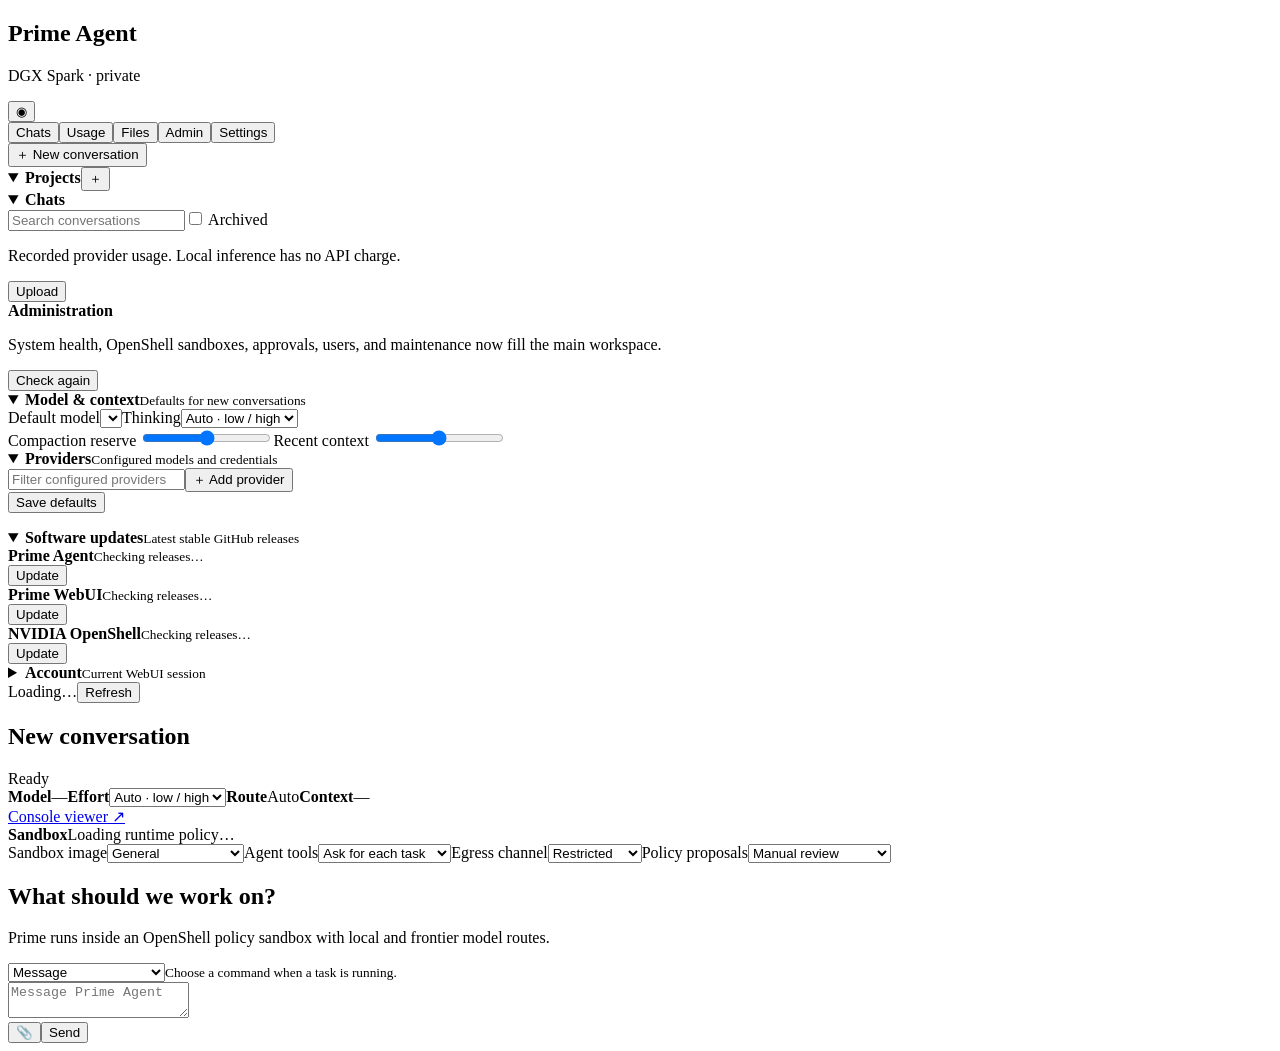
==== commit 0bf280c1: "Add Qwen-only 256K profile, managed LAN hosting, and runtime UX" ====
--- a/deploy/spark/dashboard/index.html
+++ b/deploy/spark/dashboard/index.html
@@ -6,9 +6,9 @@
 <section id="usage" class="panel"><div id="usageRows"></div><p class="muted">Recorded provider usage. Local inference has no API charge.</p></section>
 <section id="files" class="panel"><div class="file-head"><button id="uploadButton">Upload</button><input id="fileInput" type="file" multiple hidden><span id="fileQuota"></span></div><div id="fileList"></div></section>
 <section id="admin" class="panel"><div class="admin-sidebar-intro"><strong>Administration</strong><p>System health, OpenShell sandboxes, approvals, users, and maintenance now fill the main workspace.</p><button id="adminRefresh" type="button">Check again</button></div></section>
-<section id="settings" class="panel"><details class="collapsible-group" data-collapse-key="settings-model" open><summary><span><strong>Model &amp; context</strong><small>Defaults for new conversations</small></span></summary><div class="collapsible-body"><div class="settings-card"><label>Default model<select id="model"></select></label><label>Thinking<select id="thinking"><option>off</option><option>minimal</option><option>low</option><option>medium</option><option>high</option><option>xhigh</option><option>max</option></select></label></div><div class="settings-card range-settings"><label>Compaction reserve <output id="reserveValue"></output><input id="reserve" type="range" min="2048" max="32768" step="32"></label><label>Recent context <output id="recentValue"></output><input id="recent" type="range" min="2048" max="32768" step="32"></label></div></div></details><details class="collapsible-group" data-collapse-key="settings-providers" open><summary><span><strong>Providers</strong><small>Configured models and credentials</small></span></summary><div class="collapsible-body"><div class="settings-card"><div class="provider-tools"><input id="providerSearch" type="search" placeholder="Filter configured providers"><button id="addProvider" type="button">＋ Add provider</button></div><div id="providerList"></div><button id="saveSettings" class="primary">Save defaults</button><p id="saveStatus" class="muted"></p></div></div></details><details class="collapsible-group update-controls" data-collapse-key="settings-updates" aria-label="Software updates" open><summary><span><strong>Software updates</strong><small>Latest stable GitHub releases</small></span></summary><div class="collapsible-body"><div id="agentReleaseBanner" class="release-banner" hidden><strong></strong><small></small></div><div class="update-row settings-card"><div><strong>Prime Agent</strong><small id="agentUpdateStatus">Checking releases…</small></div><button id="updateAgent">Update</button></div><div id="webuiReleaseBanner" class="release-banner" hidden><strong></strong><small></small></div><div class="update-row settings-card"><div><strong>Prime WebUI</strong><small id="webuiUpdateStatus">Checking releases…</small></div><button id="updateWebui">Update</button></div><div id="openshellReleaseBanner" class="release-banner" hidden><strong></strong><small></small></div><div class="update-row settings-card"><div><strong>NVIDIA OpenShell</strong><small id="openshellUpdateStatus">Checking releases…</small></div><button id="updateOpenshell">Update</button></div></div></details><details class="collapsible-group" data-collapse-key="settings-account"><summary><span><strong>Account</strong><small>Current WebUI session</small></span></summary><div class="collapsible-body"><div class="settings-card account-row"><span>Signed in as <strong id="settingsIdentity">—</strong></span><button id="logout">Sign out</button></div></div></details></section>
+<section id="settings" class="panel"><details class="collapsible-group" data-collapse-key="settings-model" open><summary><span><strong>Model &amp; context</strong><small>Defaults for new conversations</small></span></summary><div class="collapsible-body"><div class="settings-card"><label>Default model<select id="model"></select></label><label>Thinking<select id="thinking"><option value="auto">Auto · low / high</option><option>off</option><option>minimal</option><option>low</option><option>medium</option><option>high</option><option>xhigh</option><option>max</option></select></label></div><div class="settings-card range-settings"><label>Compaction reserve <output id="reserveValue"></output><input id="reserve" type="range" min="2048" max="32768" step="32"></label><label>Recent context <output id="recentValue"></output><input id="recent" type="range" min="2048" max="32768" step="32"></label></div></div></details><details class="collapsible-group" data-collapse-key="settings-providers" open><summary><span><strong>Providers</strong><small>Configured models and credentials</small></span></summary><div class="collapsible-body"><div class="settings-card"><div class="provider-tools"><input id="providerSearch" type="search" placeholder="Filter configured providers"><button id="addProvider" type="button">＋ Add provider</button></div><div id="providerList"></div><button id="saveSettings" class="primary">Save defaults</button><p id="saveStatus" class="muted"></p></div></div></details><details class="collapsible-group update-controls" data-collapse-key="settings-updates" aria-label="Software updates" open><summary><span><strong>Software updates</strong><small>Latest stable GitHub releases</small></span></summary><div class="collapsible-body"><div id="agentReleaseBanner" class="release-banner" hidden><strong></strong><small></small></div><div class="update-row settings-card"><div><strong>Prime Agent</strong><small id="agentUpdateStatus">Checking releases…</small></div><button id="updateAgent">Update</button></div><div id="webuiReleaseBanner" class="release-banner" hidden><strong></strong><small></small></div><div class="update-row settings-card"><div><strong>Prime WebUI</strong><small id="webuiUpdateStatus">Checking releases…</small></div><button id="updateWebui">Update</button></div><div id="openshellReleaseBanner" class="release-banner" hidden><strong></strong><small></small></div><div class="update-row settings-card"><div><strong>NVIDIA OpenShell</strong><small id="openshellUpdateStatus">Checking releases…</small></div><button id="updateOpenshell">Update</button></div></div></details><details class="collapsible-group" data-collapse-key="settings-account"><summary><span><strong>Account</strong><small>Current WebUI session</small></span></summary><div class="collapsible-body"><div class="settings-card account-row"><span>Signed in as <strong id="settingsIdentity">—</strong></span><button id="logout">Sign out</button></div></div></details></section>
 </main><footer><span id="updated">Loading…</span><button id="refresh">Refresh</button></footer></aside><div id="sidebarResize" class="sidebar-resize" role="separator" aria-label="Resize sidebar" aria-orientation="vertical" aria-valuemin="260" aria-valuemax="700" aria-valuenow="370" tabindex="0" title="Drag to resize · double-click to reset"></div>
-<section class="chat"><header class="chat-head"><div class="chat-heading"><h2 id="chatTitle">New conversation</h2><span id="chatMeta">Ready</span><div id="chatConfig" class="chat-config" aria-label="Active conversation configuration"><span class="config-pill"><b>Model</b><span id="activeModel">—</span></span><label class="config-pill effort-control"><b>Effort</b><select id="activeEffort" aria-label="Active conversation effort"><option>off</option><option>minimal</option><option>low</option><option>medium</option><option>high</option><option>xhigh</option><option>max</option></select></label><span class="config-pill" id="routePill" title="Routing is selected when the next message starts"><b>Route</b><span id="activeRoute">Auto</span></span><span class="config-pill"><b>Context</b><span id="activeContext">—</span></span></div></div><div class="chat-head-actions"><button id="projectConversation" hidden>Project…</button><button id="renameConversation" hidden>Rename</button><button id="openConsole" hidden>Advanced console</button></div></header><div class="conversation-toolbar" aria-label="Conversation controls"><div id="sandboxStatus" class="sandbox-status" role="status"><strong>Sandbox</strong><span>Loading runtime policy…</span></div><div class="task-policy-row"><label>Sandbox image<select id="taskProfile"><option value="general">General</option><option value="development">Development</option><option value="cad">CAD / 3D</option><option value="finance">Finance</option><option value="network-operations">Network operations</option><option value="review">Read-only review</option></select></label><label>Agent tools<select id="executionMode"><option value="prompt">Ask for each task</option><option value="task">Allow this task</option><option value="login">Allow until sign out</option><option value="deny">Deny</option></select></label><label>Egress channel<select id="networkMode"><option value="restricted">Restricted</option><option value="internet">Internet</option><option value="lan">LAN / VPN</option><option value="full">Full network</option></select></label><label>Policy proposals<select id="approvalMode"><option value="manual">Manual review</option><option value="auto">Auto if proof is clean</option></select></label></div></div><div id="messages" class="messages"><div class="empty"><h2>What should we work on?</h2><p>Prime runs inside an OpenShell policy sandbox with local and frontier model routes.</p></div></div><div id="attachments" class="attachments"></div><form id="composer"><div class="command-row"><select id="commandSelect" aria-label="Message command"><option value="message">Message</option><option value="steer">/steer · redirect now</option><option value="follow-up">/follow-up · queue next</option><option value="stop">/stop · end task</option></select><small id="commandHint">Choose a command when a task is running.</small></div><textarea id="prompt" rows="2" placeholder="Message Prime Agent" aria-label="Message Prime Agent"></textarea><div><button id="attachButton" type="button">📎</button><button id="stopTask" type="button" hidden>Stop</button><button class="send" type="submit">Send</button></div></form></section>
+<section class="chat"><header class="chat-head"><div class="chat-heading"><h2 id="chatTitle">New conversation</h2><span id="chatMeta">Ready</span><div id="chatConfig" class="chat-config" aria-label="Active conversation configuration"><span class="config-pill"><b>Model</b><span id="activeModel">—</span></span><label class="config-pill effort-control"><b>Effort</b><select id="activeEffort" aria-label="Active conversation effort"><option value="auto">Auto · low / high</option><option>off</option><option>minimal</option><option>low</option><option>medium</option><option>high</option><option>xhigh</option><option>max</option></select></label><span class="config-pill" id="routePill" title="Routing is selected when the next message starts"><b>Route</b><span id="activeRoute">Auto</span></span><span class="config-pill"><b>Context</b><span id="activeContext">—</span></span></div></div><div class="chat-head-actions"><a id="consoleViewerLink" href="/console-viewer.html" target="_blank" rel="noopener">Console viewer ↗</a><button id="projectConversation" hidden>Project…</button><button id="renameConversation" hidden>Rename</button><button id="openConsole" hidden>Advanced console</button></div></header><div class="conversation-toolbar" aria-label="Conversation controls"><div id="sandboxStatus" class="sandbox-status" role="status"><strong>Sandbox</strong><span>Loading runtime policy…</span></div><div class="task-policy-row"><label>Sandbox image<select id="taskProfile"><option value="general">General</option><option value="development">Development</option><option value="cad">CAD / 3D</option><option value="finance">Finance</option><option value="network-operations">Network operations</option><option value="review">Read-only review</option></select></label><label>Agent tools<select id="executionMode"><option value="prompt">Ask for each task</option><option value="task">Allow this task</option><option value="login">Allow until sign out</option><option value="deny">Deny</option></select></label><label>Egress channel<select id="networkMode"><option value="restricted">Restricted</option><option value="internet">Internet</option><option value="lan">LAN / VPN</option><option value="full">Full network</option></select></label><label>Policy proposals<select id="approvalMode"><option value="manual">Manual review</option><option value="auto">Auto if proof is clean</option></select></label></div></div><div id="messages" class="messages"><div class="empty"><h2>What should we work on?</h2><p>Prime runs inside an OpenShell policy sandbox with local and frontier model routes.</p></div></div><div id="attachments" class="attachments"></div><form id="composer"><div class="command-row"><select id="commandSelect" aria-label="Message command"><option value="message">Message</option><option value="steer">/steer · redirect now</option><option value="follow-up">/follow-up · queue next</option><option value="stop">/stop · end task</option></select><small id="commandHint">Choose a command when a task is running.</small></div><textarea id="prompt" rows="2" placeholder="Message Prime Agent" aria-label="Message Prime Agent"></textarea><div><button id="attachButton" type="button">📎</button><button id="stopTask" type="button" hidden>Stop</button><button class="send" type="submit">Send</button></div></form></section>
 <section id="adminWorkspace" class="admin-workspace" hidden><header class="admin-workspace-head"><div><h2>Administration</h2><p>Review system health and leftover OpenShell work before making changes.</p></div><button id="adminWorkspaceRefresh" type="button">Check again</button></header><div class="admin-workspace-scroll"><div id="adminContent"></div></div></section>
 <section id="activityWindow" class="activity-window" hidden><header id="activityHandle"><div><strong>Background activity</strong><span id="activitySummary"></span></div><button id="activityMinimize">−</button></header><nav id="activityTabs"></nav><div id="activityBody"></div></section>
 <dialog id="taskLogDialog" class="task-log-dialog"><header><div><strong>Complete task output</strong><small id="taskLogStatus">Loading redacted runtime output…</small></div><div><a id="taskLogDownload" download>Download</a><button id="closeTaskLog" type="button">Close</button></div></header><pre id="taskLogOutput"></pre></dialog>
@@ -19,4 +19,4 @@
 <dialog id="projectDialog" class="routing-dialog project-dialog"><header><div><strong id="projectDialogTitle">New project</strong><small>Shared instructions, sources, and defaults apply to new chats in this project</small></div><button id="closeProjectDialog" type="button">Close</button></header><form id="projectForm"><label>Name<input id="projectName" maxlength="80" required></label><div class="project-appearance"><label>Icon<select id="projectIcon"><option value="folder">Folder</option><option value="code">Code</option><option value="document">Document</option><option value="chart">Chart</option><option value="idea">Idea</option><option value="tools">Tools</option></select></label><label>Color<select id="projectColor"><option value="blue">Blue</option><option value="green">Green</option><option value="violet">Violet</option><option value="orange">Orange</option><option value="rose">Rose</option><option value="gray">Gray</option></select></label></div><label>Project instructions<textarea id="projectInstructions" rows="7" maxlength="8000" placeholder="Describe the goal, conventions, and how Prime should work in this project."></textarea></label><fieldset><legend>Conversation defaults</legend><p class="muted">New chats start with these controls. Changing a chat later affects only that chat.</p><div class="project-policy-grid"><label>Sandbox image<select id="projectTaskProfile"><option value="general">General</option><option value="development">Development</option><option value="cad">CAD / 3D</option><option value="finance">Finance</option><option value="network-operations">Network operations</option><option value="review">Read-only review</option></select></label><label>Agent tools<select id="projectExecutionMode"><option value="prompt">Ask for each task</option><option value="task">Allow this task</option><option value="login">Allow until sign out</option><option value="deny">Deny</option></select></label><label>Egress channel<select id="projectNetworkMode"><option value="restricted">Restricted</option><option value="internet">Internet</option><option value="lan">LAN / VPN</option><option value="full">Full network</option></select></label><label>Policy proposals<select id="projectApprovalMode"><option value="manual">Manual review</option><option value="auto">Auto if proof is clean</option></select></label></div><label id="projectLocalPathsRow">Spark files &amp; directories<textarea id="projectLocalPaths" rows="4" maxlength="4200" placeholder="One absolute path per line (up to eight)"></textarea></label><p class="muted">Access remains read-only and still requires confirmation when each task starts.</p></fieldset><fieldset><legend>Project sources</legend><p class="muted">Choose uploaded files that should be available in every project chat.</p><div id="projectSourceList" class="project-source-list"></div></fieldset><label class="project-pin"><input id="projectPinned" type="checkbox"> Pin project in sidebar</label><div class="dialog-actions"><button id="cancelProject" type="button">Cancel</button><button class="primary" type="submit">Save project</button></div><p id="projectFormStatus" class="muted"></p></form></dialog>
 <dialog id="localPathDialog" class="routing-dialog local-path-dialog"><header><div><strong>Conversation files &amp; directories</strong><small>Read-only Spark-local access for this conversation</small></div><button id="closeLocalPathDialog" type="button">Close</button></header><form id="localPathForm"><label>Absolute paths<textarea id="localPaths" rows="9" maxlength="4200" placeholder="One Spark-local file or directory per line"></textarea></label><p class="muted">Up to eight paths under /mnt, /media, /srv, or /opt. OpenShell adds each approved path to that task's static read-only filesystem policy. Credential and Prime state directories are blocked. Each task requires confirmation.</p><div class="dialog-actions"><button id="cancelLocalPaths" type="button">Cancel</button><button class="primary" type="submit">Save access</button></div><p id="localPathStatus" class="muted"></p></form></dialog>
 <dialog id="skillRequestDialog" class="routing-dialog skill-dialog"><header><div><strong>Request a skill</strong><small>An administrator reviews the source, access, and dependencies before it is enabled</small></div><button id="closeSkillDialog" type="button">Close</button></header><form id="skillRequestForm"><label>Name<input id="skillName" maxlength="80" required></label><label>Description<textarea id="skillDescription" rows="3" maxlength="1000" placeholder="What should this skill help Prime do?"></textarea></label><label>Skill ZIP<input id="skillArchive" type="file" accept=".zip,application/zip" required></label><label>Project<select id="skillProject"><option value="">Personal skill (available to your projects)</option></select></label><fieldset><legend>Requested access</legend><label class="skill-check"><input type="checkbox" name="skillPermission" value="instructions" checked> Instructions only</label><label class="skill-check"><input type="checkbox" name="skillPermission" value="execution"> Run project commands</label><label class="skill-check"><input type="checkbox" name="skillPermission" value="internet"> Internet access</label><label class="skill-check"><input type="checkbox" name="skillPermission" value="local-files"> Spark-local files</label><label class="skill-check"><input type="checkbox" name="skillPermission" value="credentials"> Credentials</label></fieldset><label>Project dependencies<textarea id="skillDependencies" rows="3" placeholder="One Python or npm dependency per line"></textarea></label><label>New system tools<textarea id="skillSystemTools" rows="3" placeholder="One operating-system tool per line (requires a reviewed sandbox image update)"></textarea></label><p class="muted">Dependencies are declarations for review; Prime will not run package managers during approval. System tools are never installed into a running task.</p><div class="dialog-actions"><button id="cancelSkillDialog" type="button">Cancel</button><button class="primary" type="submit">Submit for review</button></div><p id="skillRequestStatus" class="muted"></p></form></dialog>
-<script src="/assets/app-v2.js"></script></body></html>
+<link rel="stylesheet" href="/assets/task-timer.css"><script src="/assets/task-timer.js"></script><script src="/assets/app-v2.js"></script></body></html>
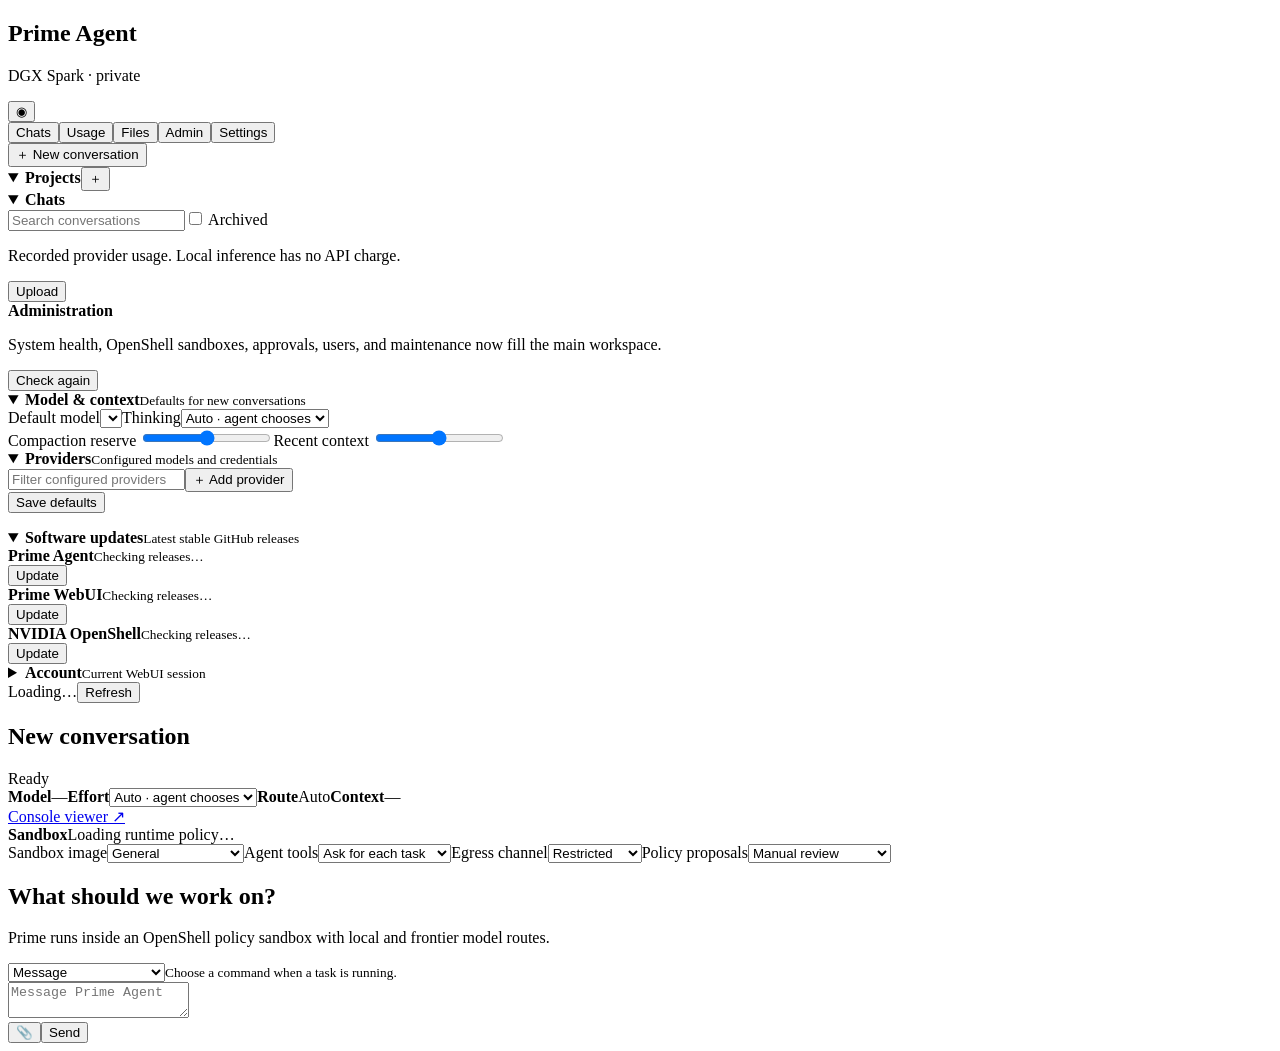
==== commit 2396088b: "Add adaptive routing and credential setup; fix multi-user OpenShell runtime Include per-chat timeout" ====
--- a/deploy/spark/dashboard/index.html
+++ b/deploy/spark/dashboard/index.html
@@ -6,9 +6,9 @@
 <section id="usage" class="panel"><div id="usageRows"></div><p class="muted">Recorded provider usage. Local inference has no API charge.</p></section>
 <section id="files" class="panel"><div class="file-head"><button id="uploadButton">Upload</button><input id="fileInput" type="file" multiple hidden><span id="fileQuota"></span></div><div id="fileList"></div></section>
 <section id="admin" class="panel"><div class="admin-sidebar-intro"><strong>Administration</strong><p>System health, OpenShell sandboxes, approvals, users, and maintenance now fill the main workspace.</p><button id="adminRefresh" type="button">Check again</button></div></section>
-<section id="settings" class="panel"><details class="collapsible-group" data-collapse-key="settings-model" open><summary><span><strong>Model &amp; context</strong><small>Defaults for new conversations</small></span></summary><div class="collapsible-body"><div class="settings-card"><label>Default model<select id="model"></select></label><label>Thinking<select id="thinking"><option value="auto">Auto · low / high</option><option>off</option><option>minimal</option><option>low</option><option>medium</option><option>high</option><option>xhigh</option><option>max</option></select></label></div><div class="settings-card range-settings"><label>Compaction reserve <output id="reserveValue"></output><input id="reserve" type="range" min="2048" max="32768" step="32"></label><label>Recent context <output id="recentValue"></output><input id="recent" type="range" min="2048" max="32768" step="32"></label></div></div></details><details class="collapsible-group" data-collapse-key="settings-providers" open><summary><span><strong>Providers</strong><small>Configured models and credentials</small></span></summary><div class="collapsible-body"><div class="settings-card"><div class="provider-tools"><input id="providerSearch" type="search" placeholder="Filter configured providers"><button id="addProvider" type="button">＋ Add provider</button></div><div id="providerList"></div><button id="saveSettings" class="primary">Save defaults</button><p id="saveStatus" class="muted"></p></div></div></details><details class="collapsible-group update-controls" data-collapse-key="settings-updates" aria-label="Software updates" open><summary><span><strong>Software updates</strong><small>Latest stable GitHub releases</small></span></summary><div class="collapsible-body"><div id="agentReleaseBanner" class="release-banner" hidden><strong></strong><small></small></div><div class="update-row settings-card"><div><strong>Prime Agent</strong><small id="agentUpdateStatus">Checking releases…</small></div><button id="updateAgent">Update</button></div><div id="webuiReleaseBanner" class="release-banner" hidden><strong></strong><small></small></div><div class="update-row settings-card"><div><strong>Prime WebUI</strong><small id="webuiUpdateStatus">Checking releases…</small></div><button id="updateWebui">Update</button></div><div id="openshellReleaseBanner" class="release-banner" hidden><strong></strong><small></small></div><div class="update-row settings-card"><div><strong>NVIDIA OpenShell</strong><small id="openshellUpdateStatus">Checking releases…</small></div><button id="updateOpenshell">Update</button></div></div></details><details class="collapsible-group" data-collapse-key="settings-account"><summary><span><strong>Account</strong><small>Current WebUI session</small></span></summary><div class="collapsible-body"><div class="settings-card account-row"><span>Signed in as <strong id="settingsIdentity">—</strong></span><button id="logout">Sign out</button></div></div></details></section>
+<section id="settings" class="panel"><details class="collapsible-group" data-collapse-key="settings-model" open><summary><span><strong>Model &amp; context</strong><small>Defaults for new conversations</small></span></summary><div class="collapsible-body"><div class="settings-card"><label>Default model<select id="model"></select></label><label>Thinking<select id="thinking"><option value="auto">Auto · agent chooses</option><option>off</option><option>minimal</option><option>low</option><option>medium</option><option>high</option><option>xhigh</option><option>max</option></select></label></div><div class="settings-card range-settings"><label>Compaction reserve <output id="reserveValue"></output><input id="reserve" type="range" min="2048" max="32768" step="32"></label><label>Recent context <output id="recentValue"></output><input id="recent" type="range" min="2048" max="32768" step="32"></label></div></div></details><details class="collapsible-group" data-collapse-key="settings-providers" open><summary><span><strong>Providers</strong><small>Configured models and credentials</small></span></summary><div class="collapsible-body"><div class="settings-card"><div class="provider-tools"><input id="providerSearch" type="search" placeholder="Filter configured providers"><button id="addProvider" type="button">＋ Add provider</button></div><div id="providerList"></div><button id="saveSettings" class="primary">Save defaults</button><p id="saveStatus" class="muted"></p></div></div></details><details class="collapsible-group update-controls" data-collapse-key="settings-updates" aria-label="Software updates" open><summary><span><strong>Software updates</strong><small>Latest stable GitHub releases</small></span></summary><div class="collapsible-body"><div id="agentReleaseBanner" class="release-banner" hidden><strong></strong><small></small></div><div class="update-row settings-card"><div><strong>Prime Agent</strong><small id="agentUpdateStatus">Checking releases…</small></div><button id="updateAgent">Update</button></div><div id="webuiReleaseBanner" class="release-banner" hidden><strong></strong><small></small></div><div class="update-row settings-card"><div><strong>Prime WebUI</strong><small id="webuiUpdateStatus">Checking releases…</small></div><button id="updateWebui">Update</button></div><div id="openshellReleaseBanner" class="release-banner" hidden><strong></strong><small></small></div><div class="update-row settings-card"><div><strong>NVIDIA OpenShell</strong><small id="openshellUpdateStatus">Checking releases…</small></div><button id="updateOpenshell">Update</button></div></div></details><details class="collapsible-group" data-collapse-key="settings-account"><summary><span><strong>Account</strong><small>Current WebUI session</small></span></summary><div class="collapsible-body"><div class="settings-card account-row"><span>Signed in as <strong id="settingsIdentity">—</strong></span><button id="logout">Sign out</button></div></div></details></section>
 </main><footer><span id="updated">Loading…</span><button id="refresh">Refresh</button></footer></aside><div id="sidebarResize" class="sidebar-resize" role="separator" aria-label="Resize sidebar" aria-orientation="vertical" aria-valuemin="260" aria-valuemax="700" aria-valuenow="370" tabindex="0" title="Drag to resize · double-click to reset"></div>
-<section class="chat"><header class="chat-head"><div class="chat-heading"><h2 id="chatTitle">New conversation</h2><span id="chatMeta">Ready</span><div id="chatConfig" class="chat-config" aria-label="Active conversation configuration"><span class="config-pill"><b>Model</b><span id="activeModel">—</span></span><label class="config-pill effort-control"><b>Effort</b><select id="activeEffort" aria-label="Active conversation effort"><option value="auto">Auto · low / high</option><option>off</option><option>minimal</option><option>low</option><option>medium</option><option>high</option><option>xhigh</option><option>max</option></select></label><span class="config-pill" id="routePill" title="Routing is selected when the next message starts"><b>Route</b><span id="activeRoute">Auto</span></span><span class="config-pill"><b>Context</b><span id="activeContext">—</span></span></div></div><div class="chat-head-actions"><a id="consoleViewerLink" href="/console-viewer.html" target="_blank" rel="noopener">Console viewer ↗</a><button id="projectConversation" hidden>Project…</button><button id="renameConversation" hidden>Rename</button><button id="openConsole" hidden>Advanced console</button></div></header><div class="conversation-toolbar" aria-label="Conversation controls"><div id="sandboxStatus" class="sandbox-status" role="status"><strong>Sandbox</strong><span>Loading runtime policy…</span></div><div class="task-policy-row"><label>Sandbox image<select id="taskProfile"><option value="general">General</option><option value="development">Development</option><option value="cad">CAD / 3D</option><option value="finance">Finance</option><option value="network-operations">Network operations</option><option value="review">Read-only review</option></select></label><label>Agent tools<select id="executionMode"><option value="prompt">Ask for each task</option><option value="task">Allow this task</option><option value="login">Allow until sign out</option><option value="deny">Deny</option></select></label><label>Egress channel<select id="networkMode"><option value="restricted">Restricted</option><option value="internet">Internet</option><option value="lan">LAN / VPN</option><option value="full">Full network</option></select></label><label>Policy proposals<select id="approvalMode"><option value="manual">Manual review</option><option value="auto">Auto if proof is clean</option></select></label></div></div><div id="messages" class="messages"><div class="empty"><h2>What should we work on?</h2><p>Prime runs inside an OpenShell policy sandbox with local and frontier model routes.</p></div></div><div id="attachments" class="attachments"></div><form id="composer"><div class="command-row"><select id="commandSelect" aria-label="Message command"><option value="message">Message</option><option value="steer">/steer · redirect now</option><option value="follow-up">/follow-up · queue next</option><option value="stop">/stop · end task</option></select><small id="commandHint">Choose a command when a task is running.</small></div><textarea id="prompt" rows="2" placeholder="Message Prime Agent" aria-label="Message Prime Agent"></textarea><div><button id="attachButton" type="button">📎</button><button id="stopTask" type="button" hidden>Stop</button><button class="send" type="submit">Send</button></div></form></section>
+<section class="chat"><header class="chat-head"><div class="chat-heading"><h2 id="chatTitle">New conversation</h2><span id="chatMeta">Ready</span><div id="chatConfig" class="chat-config" aria-label="Active conversation configuration"><span class="config-pill"><b>Model</b><span id="activeModel">—</span></span><label class="config-pill effort-control"><b>Effort</b><select id="activeEffort" aria-label="Active conversation effort"><option value="auto">Auto · agent chooses</option><option>off</option><option>minimal</option><option>low</option><option>medium</option><option>high</option><option>xhigh</option><option>max</option></select></label><span class="config-pill" id="routePill" title="Routing is selected when the next message starts"><b>Route</b><span id="activeRoute">Auto</span></span><span class="config-pill"><b>Context</b><span id="activeContext">—</span></span></div></div><div class="chat-head-actions"><a id="consoleViewerLink" href="/console-viewer.html" target="_blank" rel="noopener">Console viewer ↗</a><button id="projectConversation" hidden>Project…</button><button id="renameConversation" hidden>Rename</button><button id="openConsole" hidden>Advanced console</button></div></header><div class="conversation-toolbar" aria-label="Conversation controls"><div id="sandboxStatus" class="sandbox-status" role="status"><strong>Sandbox</strong><span>Loading runtime policy…</span></div><div class="task-policy-row"><label>Sandbox image<select id="taskProfile"><option value="general">General</option><option value="development">Development</option><option value="cad">CAD / 3D</option><option value="finance">Finance</option><option value="network-operations">Network operations</option><option value="review">Read-only review</option></select></label><label>Agent tools<select id="executionMode"><option value="prompt">Ask for each task</option><option value="task">Allow this task</option><option value="login">Allow until sign out</option><option value="deny">Deny</option></select></label><label>Egress channel<select id="networkMode"><option value="restricted">Restricted</option><option value="internet">Internet</option><option value="lan">LAN / VPN</option><option value="full">Full network</option></select></label><label>Policy proposals<select id="approvalMode"><option value="manual">Manual review</option><option value="auto">Auto if proof is clean</option></select></label></div></div><div id="messages" class="messages"><div class="empty"><h2>What should we work on?</h2><p>Prime runs inside an OpenShell policy sandbox with local and frontier model routes.</p></div></div><div id="attachments" class="attachments"></div><form id="composer"><div class="command-row"><select id="commandSelect" aria-label="Message command"><option value="message">Message</option><option value="steer">/steer · redirect now</option><option value="follow-up">/follow-up · queue next</option><option value="stop">/stop · end task</option></select><small id="commandHint">Choose a command when a task is running.</small></div><textarea id="prompt" rows="2" placeholder="Message Prime Agent" aria-label="Message Prime Agent"></textarea><div><button id="attachButton" type="button">📎</button><button id="stopTask" type="button" hidden>Stop</button><button class="send" type="submit">Send</button></div></form></section>
 <section id="adminWorkspace" class="admin-workspace" hidden><header class="admin-workspace-head"><div><h2>Administration</h2><p>Review system health and leftover OpenShell work before making changes.</p></div><button id="adminWorkspaceRefresh" type="button">Check again</button></header><div class="admin-workspace-scroll"><div id="adminContent"></div></div></section>
 <section id="activityWindow" class="activity-window" hidden><header id="activityHandle"><div><strong>Background activity</strong><span id="activitySummary"></span></div><button id="activityMinimize">−</button></header><nav id="activityTabs"></nav><div id="activityBody"></div></section>
 <dialog id="taskLogDialog" class="task-log-dialog"><header><div><strong>Complete task output</strong><small id="taskLogStatus">Loading redacted runtime output…</small></div><div><a id="taskLogDownload" download>Download</a><button id="closeTaskLog" type="button">Close</button></div></header><pre id="taskLogOutput"></pre></dialog>
@@ -19,4 +19,4 @@
 <dialog id="projectDialog" class="routing-dialog project-dialog"><header><div><strong id="projectDialogTitle">New project</strong><small>Shared instructions, sources, and defaults apply to new chats in this project</small></div><button id="closeProjectDialog" type="button">Close</button></header><form id="projectForm"><label>Name<input id="projectName" maxlength="80" required></label><div class="project-appearance"><label>Icon<select id="projectIcon"><option value="folder">Folder</option><option value="code">Code</option><option value="document">Document</option><option value="chart">Chart</option><option value="idea">Idea</option><option value="tools">Tools</option></select></label><label>Color<select id="projectColor"><option value="blue">Blue</option><option value="green">Green</option><option value="violet">Violet</option><option value="orange">Orange</option><option value="rose">Rose</option><option value="gray">Gray</option></select></label></div><label>Project instructions<textarea id="projectInstructions" rows="7" maxlength="8000" placeholder="Describe the goal, conventions, and how Prime should work in this project."></textarea></label><fieldset><legend>Conversation defaults</legend><p class="muted">New chats start with these controls. Changing a chat later affects only that chat.</p><div class="project-policy-grid"><label>Sandbox image<select id="projectTaskProfile"><option value="general">General</option><option value="development">Development</option><option value="cad">CAD / 3D</option><option value="finance">Finance</option><option value="network-operations">Network operations</option><option value="review">Read-only review</option></select></label><label>Agent tools<select id="projectExecutionMode"><option value="prompt">Ask for each task</option><option value="task">Allow this task</option><option value="login">Allow until sign out</option><option value="deny">Deny</option></select></label><label>Egress channel<select id="projectNetworkMode"><option value="restricted">Restricted</option><option value="internet">Internet</option><option value="lan">LAN / VPN</option><option value="full">Full network</option></select></label><label>Policy proposals<select id="projectApprovalMode"><option value="manual">Manual review</option><option value="auto">Auto if proof is clean</option></select></label></div><label id="projectLocalPathsRow">Spark files &amp; directories<textarea id="projectLocalPaths" rows="4" maxlength="4200" placeholder="One absolute path per line (up to eight)"></textarea></label><p class="muted">Access remains read-only and still requires confirmation when each task starts.</p></fieldset><fieldset><legend>Project sources</legend><p class="muted">Choose uploaded files that should be available in every project chat.</p><div id="projectSourceList" class="project-source-list"></div></fieldset><label class="project-pin"><input id="projectPinned" type="checkbox"> Pin project in sidebar</label><div class="dialog-actions"><button id="cancelProject" type="button">Cancel</button><button class="primary" type="submit">Save project</button></div><p id="projectFormStatus" class="muted"></p></form></dialog>
 <dialog id="localPathDialog" class="routing-dialog local-path-dialog"><header><div><strong>Conversation files &amp; directories</strong><small>Read-only Spark-local access for this conversation</small></div><button id="closeLocalPathDialog" type="button">Close</button></header><form id="localPathForm"><label>Absolute paths<textarea id="localPaths" rows="9" maxlength="4200" placeholder="One Spark-local file or directory per line"></textarea></label><p class="muted">Up to eight paths under /mnt, /media, /srv, or /opt. OpenShell adds each approved path to that task's static read-only filesystem policy. Credential and Prime state directories are blocked. Each task requires confirmation.</p><div class="dialog-actions"><button id="cancelLocalPaths" type="button">Cancel</button><button class="primary" type="submit">Save access</button></div><p id="localPathStatus" class="muted"></p></form></dialog>
 <dialog id="skillRequestDialog" class="routing-dialog skill-dialog"><header><div><strong>Request a skill</strong><small>An administrator reviews the source, access, and dependencies before it is enabled</small></div><button id="closeSkillDialog" type="button">Close</button></header><form id="skillRequestForm"><label>Name<input id="skillName" maxlength="80" required></label><label>Description<textarea id="skillDescription" rows="3" maxlength="1000" placeholder="What should this skill help Prime do?"></textarea></label><label>Skill ZIP<input id="skillArchive" type="file" accept=".zip,application/zip" required></label><label>Project<select id="skillProject"><option value="">Personal skill (available to your projects)</option></select></label><fieldset><legend>Requested access</legend><label class="skill-check"><input type="checkbox" name="skillPermission" value="instructions" checked> Instructions only</label><label class="skill-check"><input type="checkbox" name="skillPermission" value="execution"> Run project commands</label><label class="skill-check"><input type="checkbox" name="skillPermission" value="internet"> Internet access</label><label class="skill-check"><input type="checkbox" name="skillPermission" value="local-files"> Spark-local files</label><label class="skill-check"><input type="checkbox" name="skillPermission" value="credentials"> Credentials</label></fieldset><label>Project dependencies<textarea id="skillDependencies" rows="3" placeholder="One Python or npm dependency per line"></textarea></label><label>New system tools<textarea id="skillSystemTools" rows="3" placeholder="One operating-system tool per line (requires a reviewed sandbox image update)"></textarea></label><p class="muted">Dependencies are declarations for review; Prime will not run package managers during approval. System tools are never installed into a running task.</p><div class="dialog-actions"><button id="cancelSkillDialog" type="button">Cancel</button><button class="primary" type="submit">Submit for review</button></div><p id="skillRequestStatus" class="muted"></p></form></dialog>
-<link rel="stylesheet" href="/assets/task-timer.css"><script src="/assets/task-timer.js"></script><script src="/assets/app-v2.js"></script></body></html>
+<link rel="stylesheet" href="/assets/task-timer.css"><script src="/assets/task-timer.js"></script><script src="/assets/timeout-controls.js"></script><script src="/assets/app-v2.js"></script><script src="/assets/credentials.js"></script></body></html>
